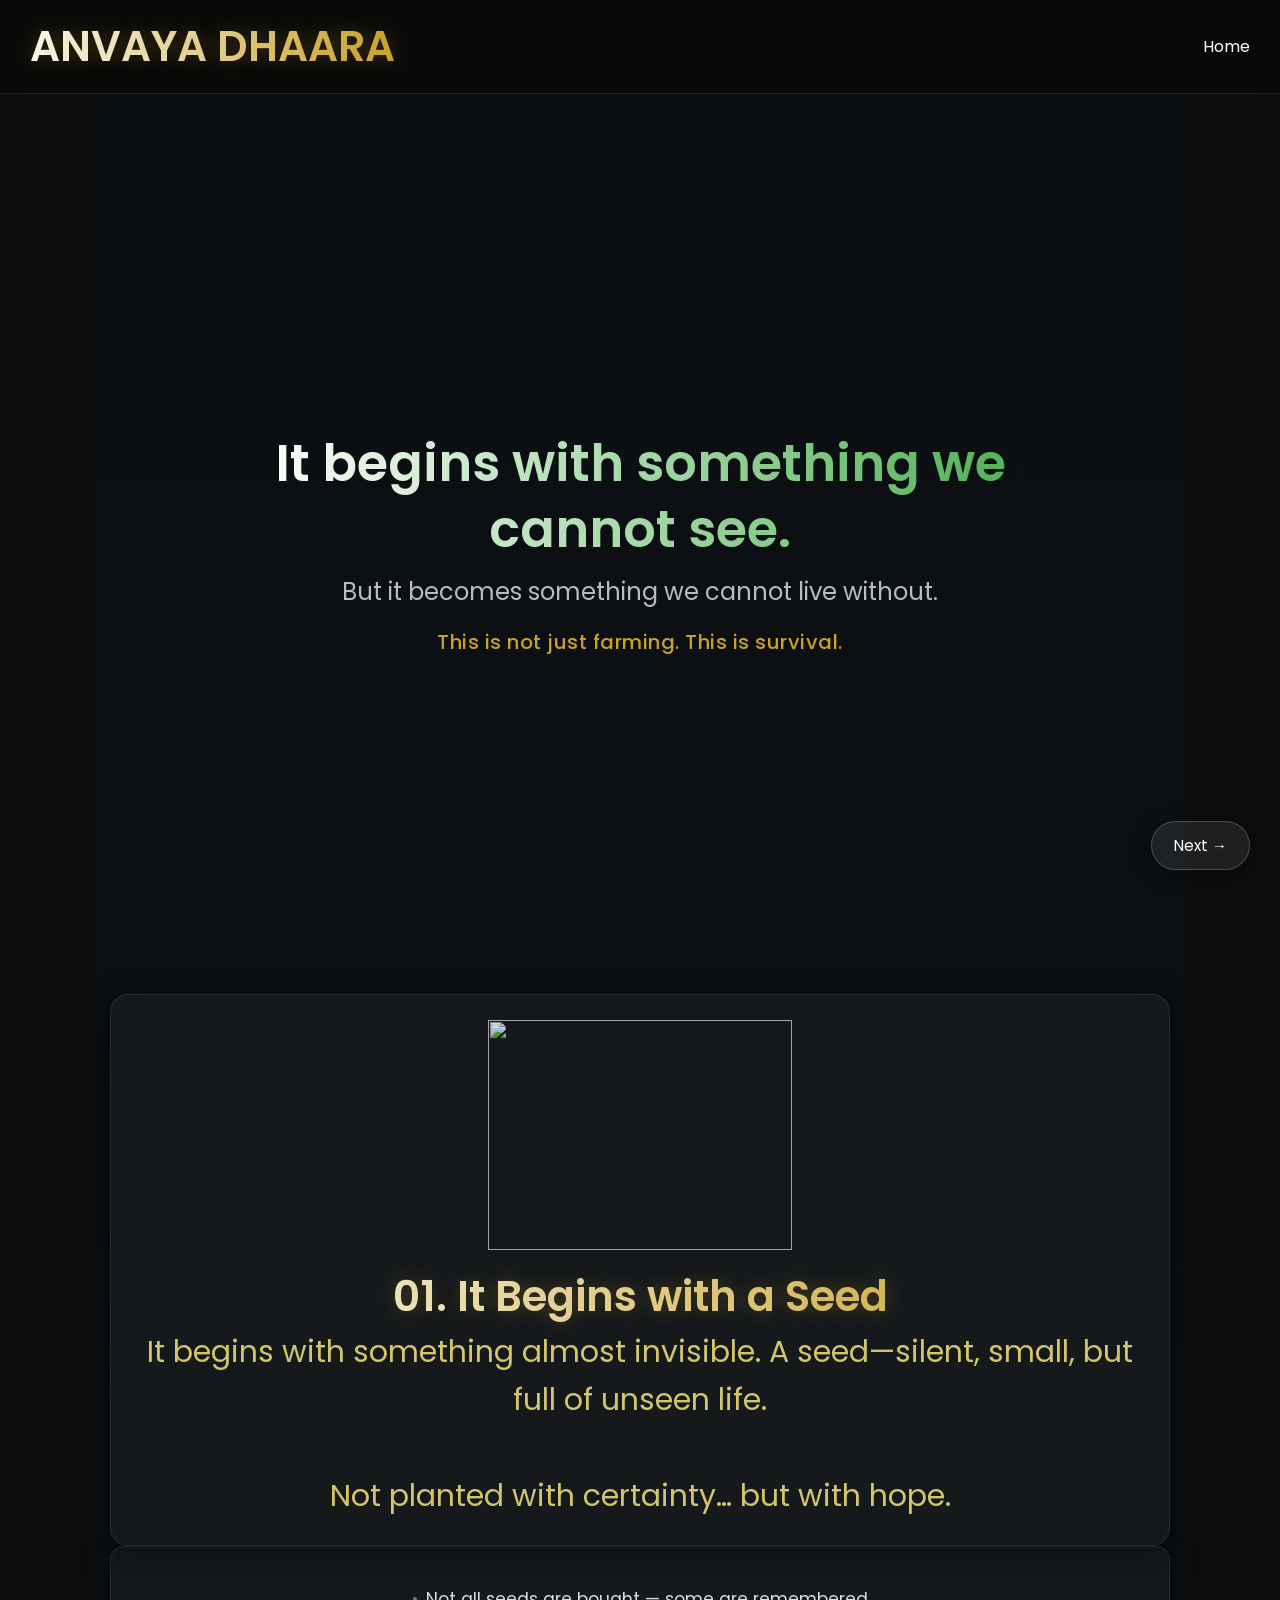
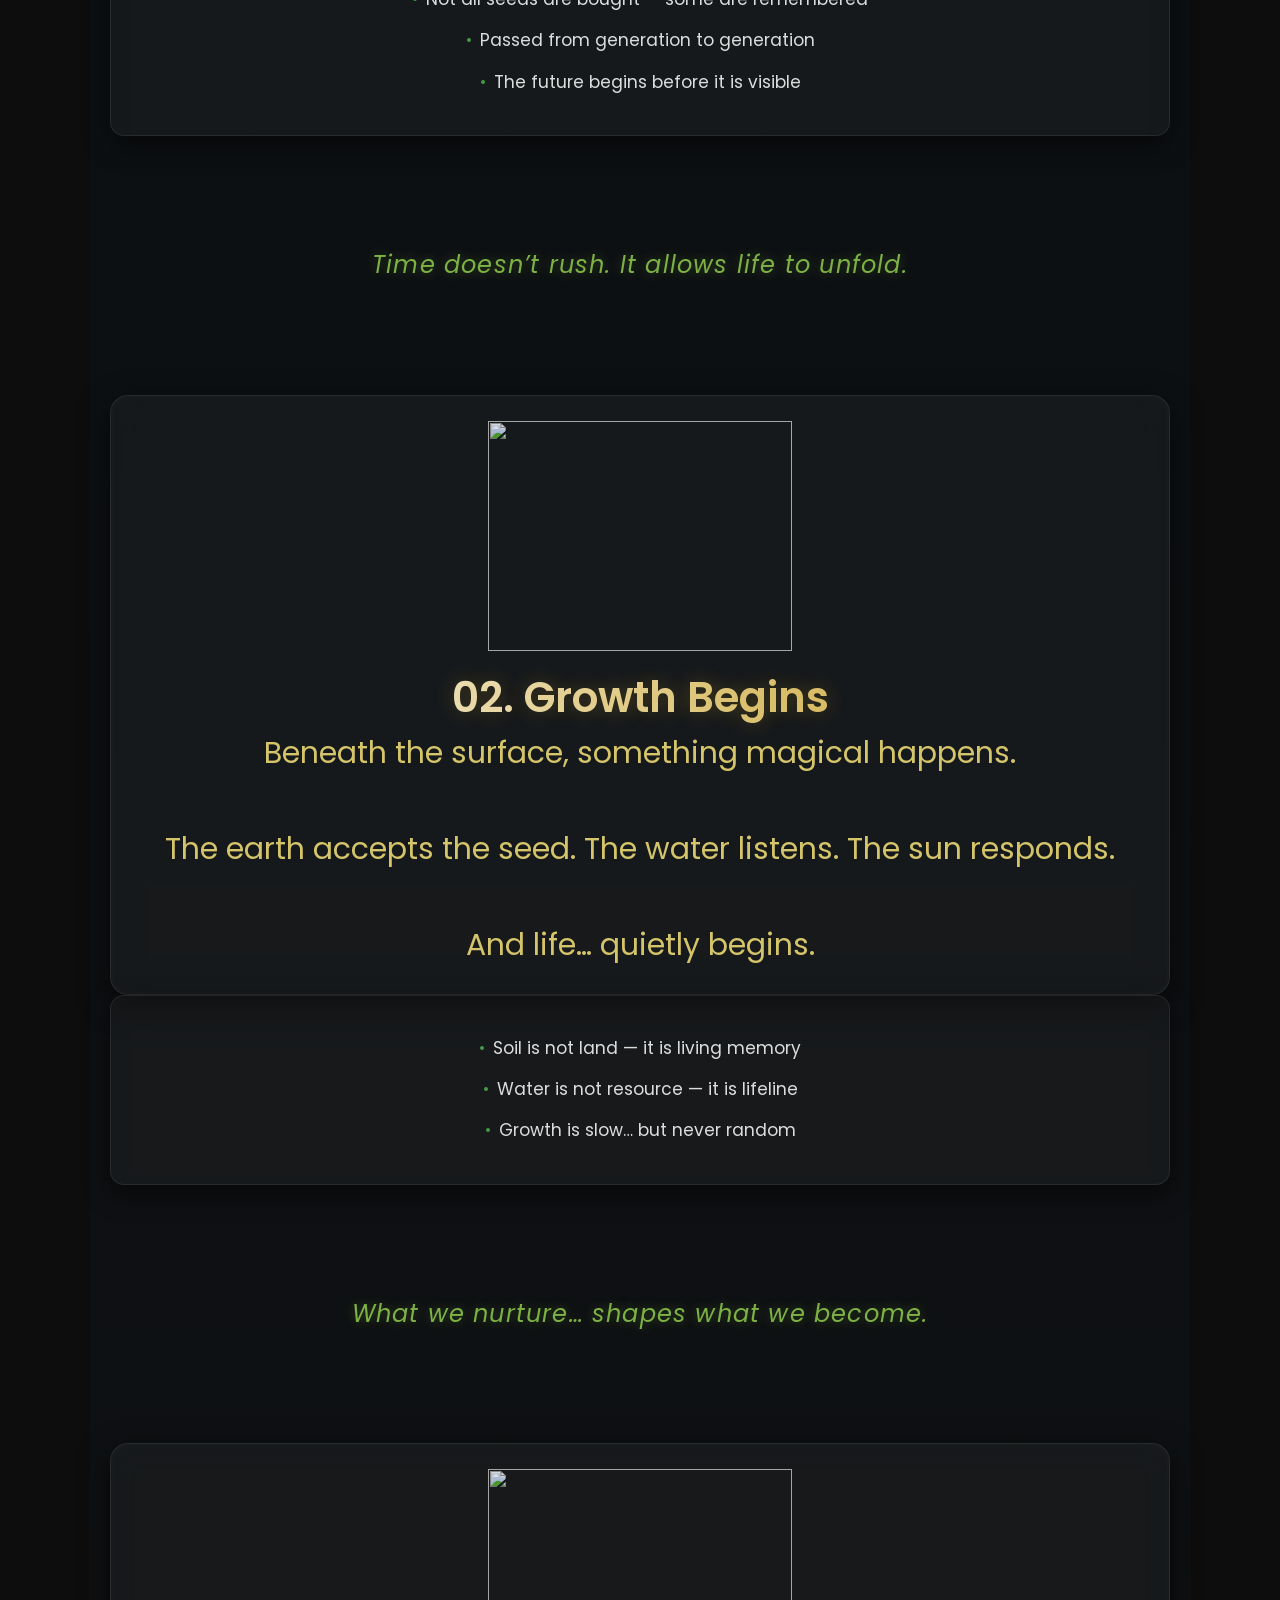
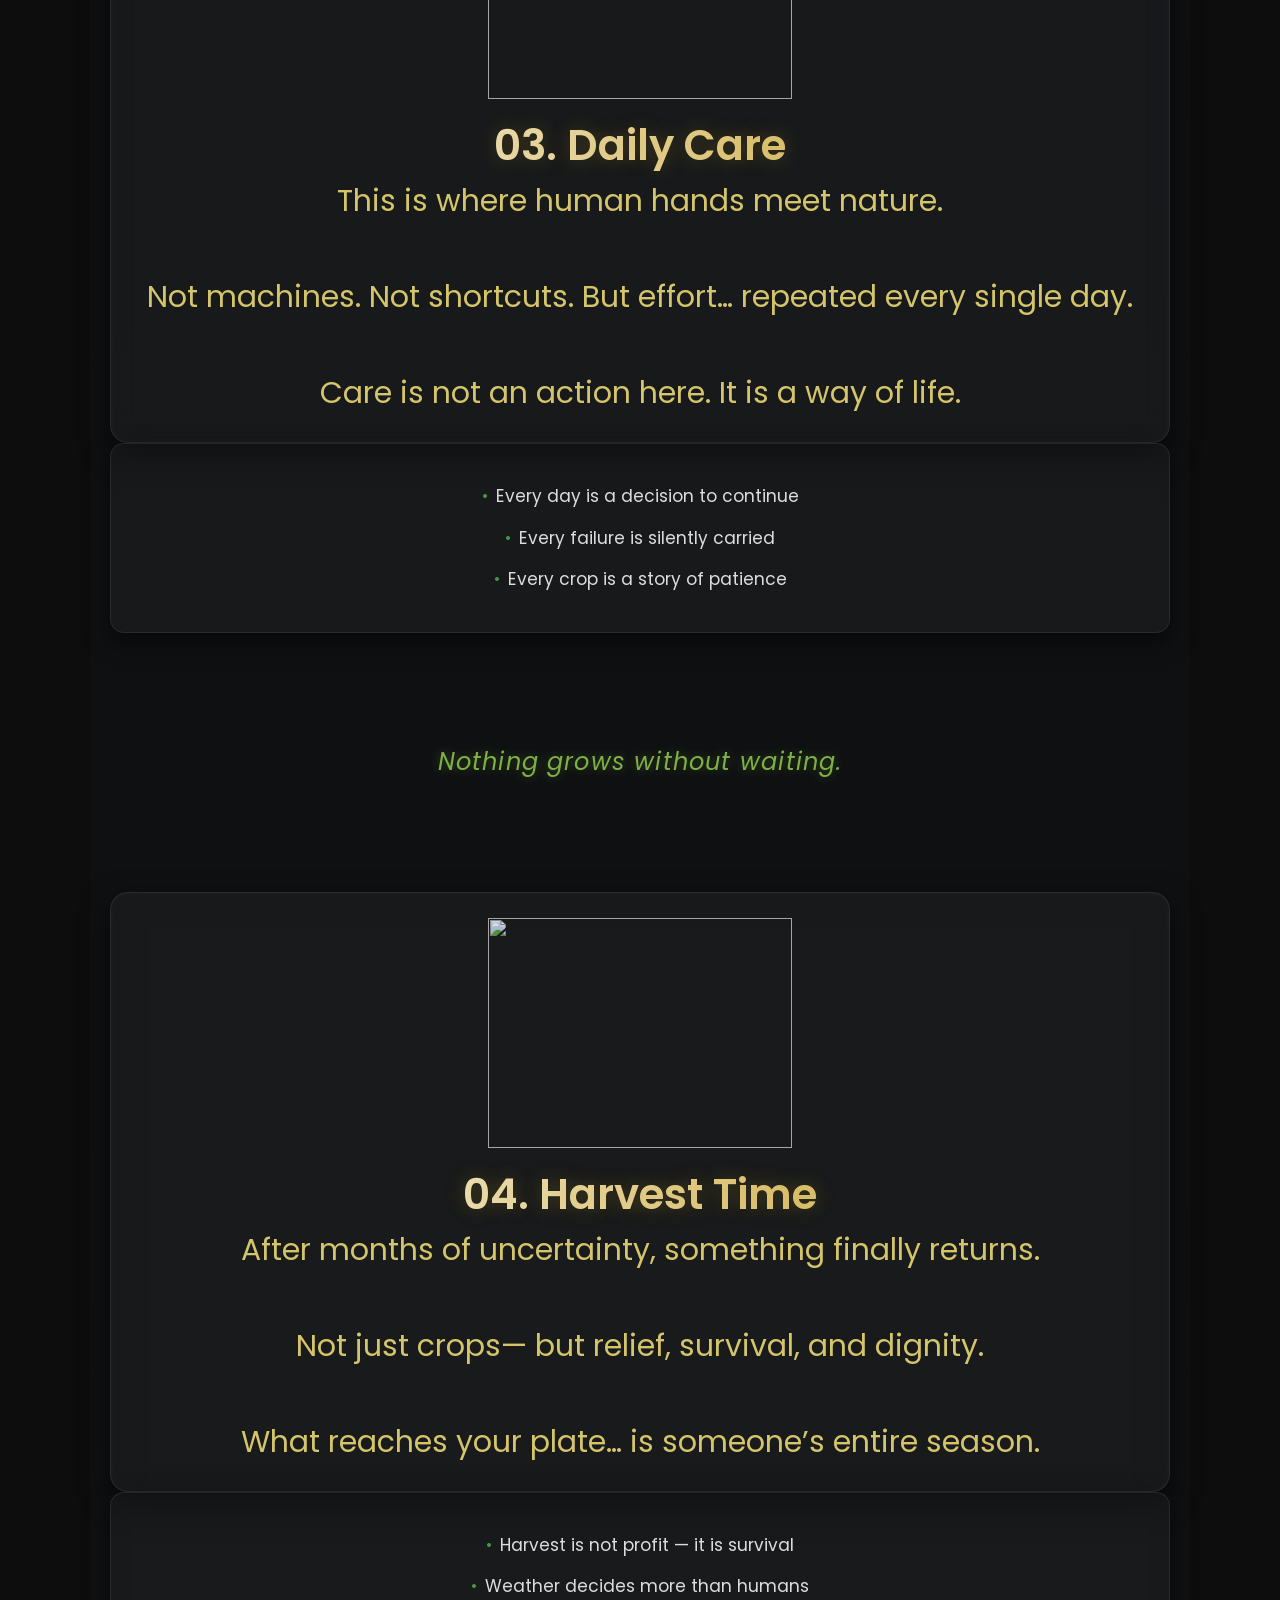
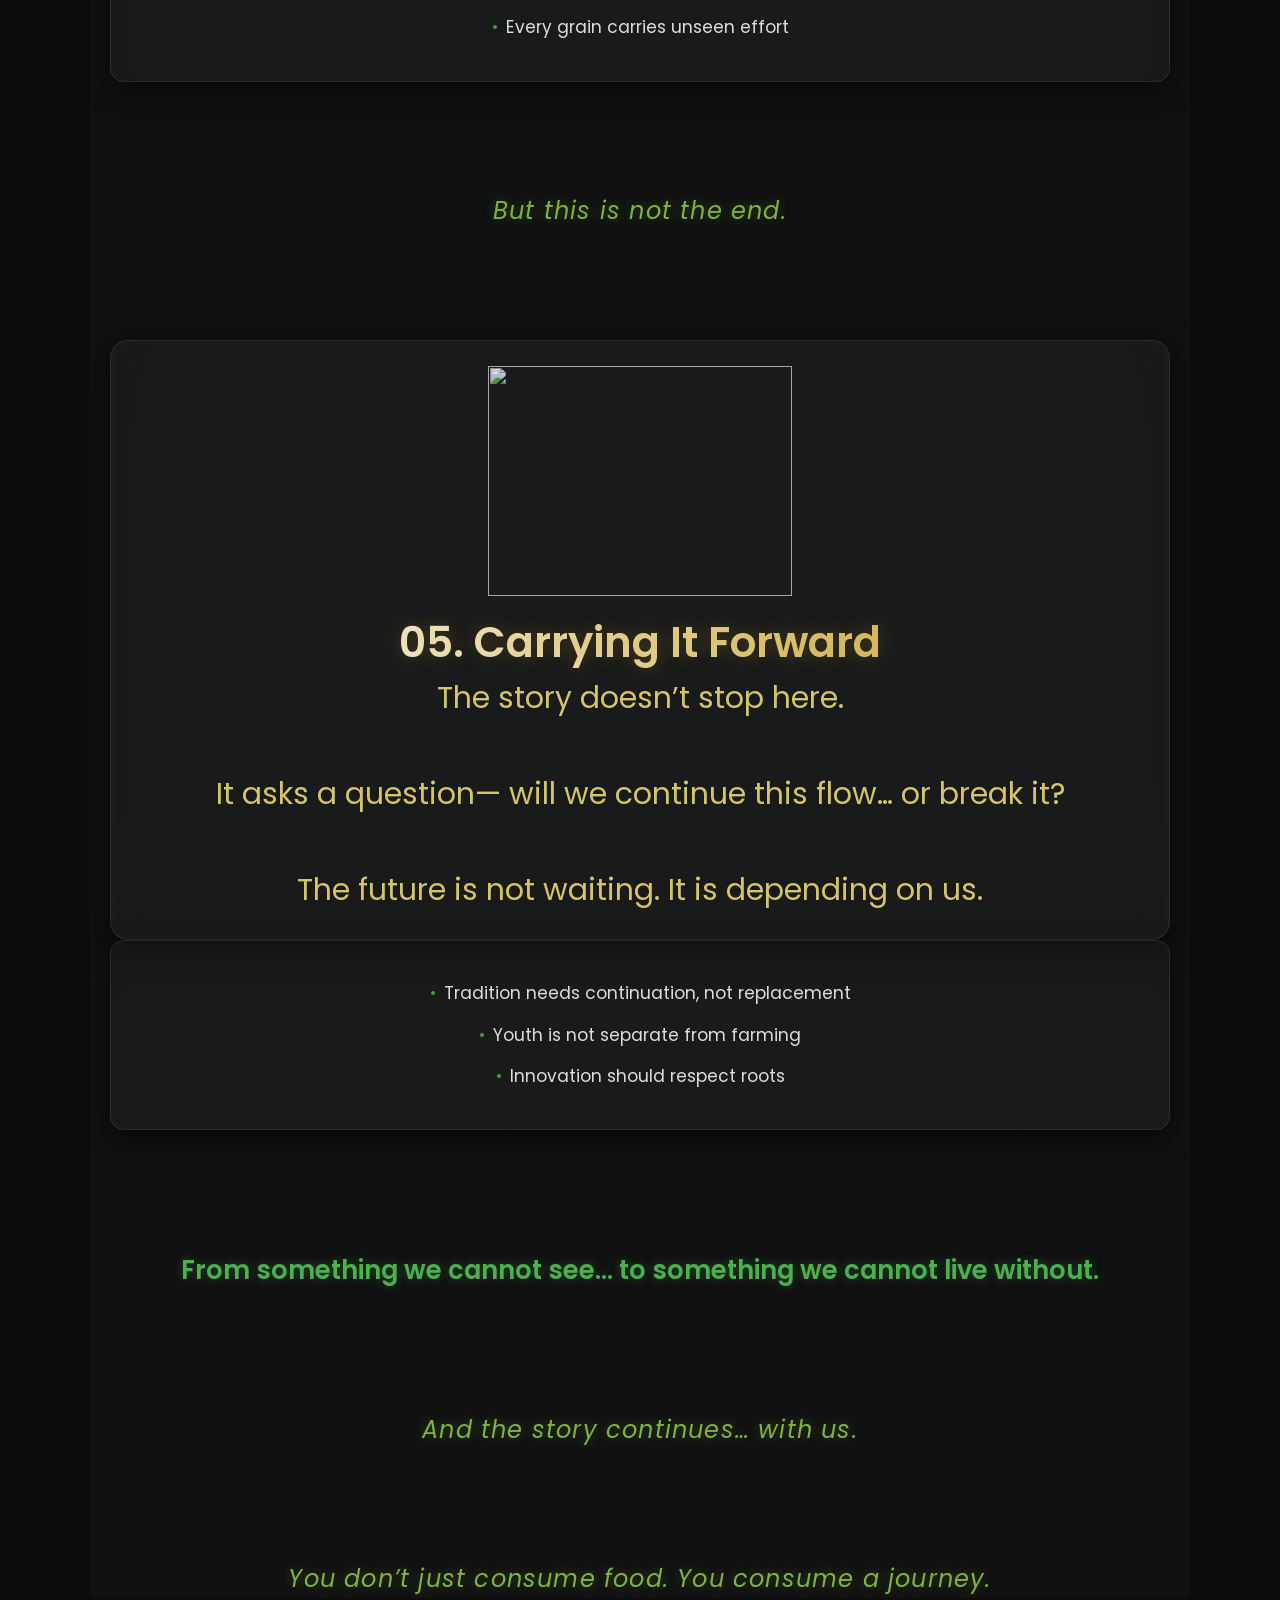
==== flow.html @ 10994e09 "Add files via upload" ====
<!DOCTYPE html>
<html lang="en">

<head>
  <meta charset="UTF-8">
  <title>Flow - Anvaya Dhaara</title>

  <link rel="stylesheet" href="style.css">
  <link href="https://fonts.googleapis.com/css2?family=Poppins:wght@300;600&display=swap" rel="stylesheet">
</head>

<body class="flow-page">

  <!-- NAVBAR (moved inside body) -->
  <nav class="navbar">
    <div class="nav-container">
      <h2 class="logo">ANVAYA DHAARA</h2>
      <ul class="nav-links">
        <li><a href="index.html">Home</a></li>
      </ul>
    </div>
  </nav>
  

  <!-- BACKGROUND -->
  <div class="bg-animated"></div>

  <section class="flow-container">

    <!-- HERO -->
    <div class="flow-hero">
 <h1 class="hero-title">
  It begins with something we cannot see.
</h1>

<p class="hero-sub">
  But it becomes something we cannot live without.
</p>

<p class="hero-line">
  This is not just farming. This is survival.
</p>
    </div>
    <!-- STEP 1 -->
    <div class="flow-item left">
      <div class="flow-content">
        <img src="images/seeds.webp">
        <h2><span class="step">01.</span> It Begins with a Seed</h2>

        <p class="reveal-text">
          It begins with something almost invisible.
          A seed—silent, small, but full of unseen life.
          <br><br>
          Not planted with certainty…
          but with hope.
        </p>
      </div>

      <div class="flow-points">
        <ul>
          <li>Not all seeds are bought — some are remembered</li>
          <li>Passed from generation to generation</li>
          <li>The future begins before it is visible</li>
        </ul>
      </div>
    </div>

    <p class="flow-connector">Time doesn’t rush. It allows life to unfold.</p>

    <!-- STEP 2 -->
    <div class="flow-item right">
      <div class="flow-content">
        <img src="images/soil.avif">
        <h2><span class="step">02.</span> Growth Begins</h2>

        <p class="reveal-text">
          Beneath the surface, something magical happens.
          <br><br>
          The earth accepts the seed.
          The water listens.
          The sun responds.
          <br><br>
          And life… quietly begins.
        </p>
      </div>

      <div class="flow-points">
        <ul>
          <li>Soil is not land — it is living memory</li>
          <li>Water is not resource — it is lifeline</li>
          <li>Growth is slow… but never random</li>
        </ul>
      </div>
    </div>

    <p class="flow-connector">What we nurture… shapes what we become.</p>

    <!-- STEP 3 -->
    <div class="flow-item left">
      <div class="flow-content">
        <img src="images/aa.avif">
        <h2><span class="step">03.</span> Daily Care</h2>

        <p class="reveal-text">
          This is where human hands meet nature.
          <br><br>
          Not machines. Not shortcuts.
          But effort… repeated every single day.
          <br><br>
          Care is not an action here.
          It is a way of life.
        </p>
      </div>

      <div class="flow-points">
        <ul>
          <li>Every day is a decision to continue</li>
          <li>Every failure is silently carried</li>
          <li>Every crop is a story of patience</li>
        </ul>
      </div>
    </div>

    <p class="flow-connector">Nothing grows without waiting.</p>

    <!-- STEP 4 -->
    <div class="flow-item right">
      <div class="flow-content">
        <img src="images/harvest.png">
        <h2><span class="step">04.</span> Harvest Time</h2>

        <p class="reveal-text">
          After months of uncertainty,
          something finally returns.
          <br><br>
          Not just crops—
          but relief, survival, and dignity.
          <br><br>
          What reaches your plate…
          is someone’s entire season.
        </p>
      </div>

      <div class="flow-points">
        <ul>
          <li>Harvest is not profit — it is survival</li>
          <li>Weather decides more than humans</li>
          <li>Every grain carries unseen effort</li>
        </ul>
      </div>
    </div>

    <p class="flow-connector">But this is not the end.</p>

    <!-- STEP 5 -->
    <div class="flow-item left">
      <div class="flow-content">
        <img src="images/13.jpg">
        <h2><span class="step">05.</span> Carrying It Forward</h2>

        <p class="reveal-text">
          The story doesn’t stop here.
          <br><br>
          It asks a question—
          will we continue this flow…
          or break it?
          <br><br>
          The future is not waiting.
          It is depending on us.
        </p>
      </div>

      <div class="flow-points">
        <ul>
          <li>Tradition needs continuation, not replacement</li>
          <li>Youth is not separate from farming</li>
          <li>Innovation should respect roots</li>
        </ul>
      </div>
    </div>

    <p class="flow-main-message">
      From something we cannot see… to something we cannot live without.
    </p>
    <p class="flow-connector">
  And the story continues… with us.
</p>

    <p class="flow-connector">
      You don’t just consume food. You consume a journey.
    </p>

  </section>
 <script>
const observer = new IntersectionObserver((entries) => {
  entries.forEach(entry => {
    if (entry.isIntersecting) {
      entry.target.classList.add('show');
    }
  });
}, {
  threshold: 0.2
});

document.querySelectorAll('.flow-item').forEach(el => {
  observer.observe(el);
});
</script>
<a href="soul.html" class="next-fixed">Next →</a>
</body>

</html>
---- style.css ----
/* ===================== BASE ===================== */
body {
  margin: 0.5;
  font-family: 'Poppins', sans-serif;
  background: #000;
  background-image: radial-gradient(rgba(255, 255, 255, 0.03) 1px, transparent 1px);
  background-size: 40px 40px;
}

* {
  margin: 0px;
  padding: 0;
  box-sizing: border-box;
}

html {
  scroll-behavior: smooth;
}

/* ===================== NAVBAR ===================== */
.navbar {
  background: rgba(0, 0, 0, 0.3);
  backdrop-filter: blur(12px);
  border-bottom: 1px solid rgba(255, 255, 255, 0.1);
}
/*====================== FIXED NEXT BUTTON ===================== */.next-fixed {
  position: fixed;
  bottom: 30px;
  right: 30px;

  padding: 12px 22px;
  font-size: 0.95rem;

  color: white;
  text-decoration: none;

  background: rgba(255,255,255,0.08);
  backdrop-filter: blur(10px);

  border: 1px solid rgba(255,255,255,0.2);
  border-radius: 30px;

  box-shadow: 0 5px 20px rgba(0,0,0,0.4);

  transition: 0.3s ease;

  z-index: 999;
}

.next-fixed:hover {
  background: rgba(76,175,80,0.25);
  border-color: #4CAF50;
  transform: translateY(-3px);
}

/* ===================== HERO ===================== */
.hero {
  background: url('images/hero.jpg') center/cover no-repeat;

  .hero img {
    filter: brightness(85%);
  }

  min-height: 100vh;
  color: white;
  position: relative;
}

.hero::before {
  content: "";
  position: absolute;
  width: 100%;
  height: 100%;
  background: linear-gradient(to bottom,
      rgba(0, 0, 0, 0.4),
      rgba(0, 0, 0, 0.4),
      rgba(0, 0, 0, 0.7));
}

.container {
  position: relative;
  z-index: 2;
}

/* ===================== HERO TEXT ===================== */
.h1 {
  font-size: 72px;
  letter-spacing: 3px;
  font-weight: 500;
  color: #e6d28c;

  text-shadow: 0 0 25px rgba(201, 162, 39, 0.4);
}

.p {
  font-size: 40px;
  letter-spacing: 2px;
  font-weight: 300;
  color: #d4c46a;
  text-shadow: 0 0 25px rgba(201, 162, 39, 0.4);
  margin-top: 12px;
}

.hero-btn-warning {
  font-size: medium;
  background: #C9A227;
  border: none;
  color: black;
  font-weight: 500;
  padding: 30px 30px;
}

.hero-btn-warning:hover:hover {
  background: #e6c65c;
  transform: scale(1.05);
}

/* ===================== GENERAL TEXT ===================== */
h1,
h2,
h3,
h4,
h5 {
  background: linear-gradient(to right, #ffffff, #C9A227);
  -webkit-background-clip: text;
  -webkit-text-fill-color: transparent;
  font-weight: 600;
}

h2 {
  font-size: 42px;
  text-shadow: 0 0 20px rgba(201, 162, 39, 0.3);
}

p {
  font-size: 30px;
  color: #d4c46a;
  line-height: 1.6;
}

/* ===================== SECTIONS ===================== */
section {
  background: linear-gradient(to bottom, #0b0f13, #111);
  padding: 60px 0;
}

.story-section {
  background: radial-gradient(circle at center, #111 0%, #000 100%);
}

/* ===================== CARDS ===================== */
.card {
  background: rgba(255, 255, 255, 0.04);
  backdrop-filter: blur(12px);
  border: 1px solid rgba(255, 255, 255, 0.08);

  opacity: 1;
  transform: translateY(40px);
  transition: 0.6s ease;
}

.card.show {
  opacity: 1;
  transform: translateY(0);
}

.card:hover {
  transform: translateY(-10px) scale(1.02);
  box-shadow: 0 20px 40px rgba(0, 0, 0, 0.6);
}

.card img {
  height: 250px;

  object-fit: cover;
  filter: brightness(85%);
}

.card-title {
  font-size: 28px;
}

.card p {
  font-size: 20px;
}

.card {
  opacity: 1;
}

/* ===================== BUTTON ===================== */
.btn-warning {
  background: #C9A227;
  border: none;
  color: black;
  font-weight: 500;
}

.btn-warning:hover {
  background: #e6c65c;
  transform: scale(1.05);
}

/* ===================== SCROLL REVEAL ===================== */
.scroll-reveal {
  opacity: 0;
  transform: translateY(40px);
  transition: all 0.8s ease;
}

.scroll-reveal.active {
  opacity: 1;
  transform: translateY(0);
}

/* ===================== PROGRESS BAR ===================== */
#progress-bar {
  position: fixed;
  top: 0;
  left: 0;
  height: 4px;
  background: #C9A227;
  width: 0%;
  z-index: 999;
}

/* ===================== EXTRA UI ===================== */
.section-line {
  width: 60px;
  height: 3px;
  background: #C9A227;
  margin: 25px auto;
  border-radius: 5px;
  transition: width 0.5s ease;
}

.section-line:hover {
  width: 100px;
}

.section-divider {
  width: 100%;
  height: 80px;
  background: linear-gradient(to bottom, transparent, #000);
}

.tagline {
  font-size: 16px;
  color: #C9A227;
  letter-spacing: 2px;
}


/* ===================== RESPONSIVE ===================== */
@media (max-width: 768px) {
  .main-title {
    font-size: 40px;
  }

  .hero-subtitle {
    font-size: 16px;
  }

  .hero-btn {
    padding: 10px 25px;
  }

  .image-row img {
    width: 100%;
  }
}


/* ===================== ROOTS PAGE ===================== */
.roots-page {
  background: #0d0d0d;
  color: white;

}

.roots-header h1 {
  font-size: 48px;
  text-shadow: 0 5px 20px rgba(0, 0, 0, 0.8);

}

.roots-header p {
  text-shadow: 0 3px 10px rgba(0, 0, 0, 0.6);

}

.roots-header {
  animation: zoomHero 10s ease-in-out infinite alternate;
}

@keyframes zoomHero {
  from {
    background-size: 100%;
  }

  to {
    background-size: 110%;
  }
}

.roots-block:nth-child(even) {
  background: rgba(255, 255, 255, 0.05);

}

/* ROOTS HERO BACKGROUND IMAGE */
.roots-header {
  height: 100vh;
  display: flex;
  justify-content: center;
  align-items: center;
  text-align: center;
  position: relative;

  background: url('images/plant.jpg') center/cover no-repeat;
}

/* DARK OVERLAY (same like hands page) */
.roots-header::before {
  content: "";
  position: absolute;
  width: 100%;
  height: 100%;
  background: rgba(0, 0, 0, 0.6);
}

/* KEEP TEXT ABOVE IMAGE */
.roots-header .container {
  position: relative;
  z-index: 2;
}

/* ===================== CONTENT BLOCK ===================== */
.roots-block {
  padding: 60px 20px;
  max-width: 900px;
  margin: auto;
  text-align: center;
  background: rgba(255, 255, 255, 0.02);
  border-radius: 12px;
  backdrop-filter: blur(4px);
}

.roots-block img {
  height: 300px;
}

.roots-block h2 {
  font-size: 30px;
  color: #C9A227;
}

.roots-block h3 {
  font-size: 24px;
  color: #C9A227;
}

.roots-block p {
  font-size: 17px;
  color: #ddd;
}

/* ===================== IMAGES (MERGED) ===================== */
.roots-block img,
.roots-story img,
.center-img {
  width: 100%;
  max-width: 650px;
  margin: 25px auto;
  display: block;
  border-radius: 12px;
  object-fit: cover;
  box-shadow: 0 10px 30px rgba(0, 0, 0, 0.4);
  transition: 0.4s ease;
}

.roots-block img:hover,
.roots-story img:hover,
.center-img:hover {
  transform: scale(1.05);
}

/* FORCE SAME SIZE (alignment fix) */
.center-img {
  aspect-ratio: 16/9;
}

/* ===================== IMAGE GRID ===================== */
.image-row {
  display: flex;
  gap: 20px;
  justify-content: center;
  flex-wrap: wrap;
}

.image-row img {
  width: 48%;
  max-width: 320px;
  height: 220px;
  object-fit: cover;
}

/* ===================== LIST ===================== */
.farming-points {
  list-style: none;
  margin-top: 20px;
  font-size: 17px;
  color: #ddd;
  line-height: 2;
}

/* ===================== QUOTE ===================== */
.roots-quote {
  padding: 50px 20px;
  background: #111;
  text-align: center;
  border-left: 4px solid #C9A227;
}

.roots-quote p {
  font-size: 22px;
  font-style: italic;
  color: #C9A227;
}

/* ===================== ROOTS STORY ===================== */
.roots-story {
  background: radial-gradient(circle at center, #111 0%, #000 100%);
}

/* TEXT */
.quote-text {
  font-size: 25px;
  font-style: italic;
  color: #f5e6b3;
  max-width: 800px;
  margin: 20px auto;
  line-height: 1.7;
}

.quote-author {
  color: #C9A227;
  font-size: 16px;
  margin-bottom: 20px;
}

/* LABEL */
.image-label {
  font-size: 20px;
  color: #C9A227;
  letter-spacing: 2px;
  margin-top: 30px;
}

/* ===================== CENTER ALIGNMENT ===================== */
.center-image-wrapper {
  display: flex;
  flex-direction: column;
  align-items: center;
}

/* ===================== LEARN SECTION ===================== */
.learn-section {
  display: flex;
  align-items: center;
  flex-direction: column;
  background: linear-gradient(to bottom, #0b0f13, #111);
}

/* RESOURCE CARDS */
.resource-card {
  display: flex;
  align-items: center;
  flex-direction: column;
  padding: 18px;
  background: rgba(255, 255, 255, 0.05);
  border-radius: 10px;
  color: #d4c46a;
  text-decoration: none;
  font-size: 16px;
  transition: 0.3s ease;
  border-left: 3px solid #C9A227;
}

.resource-card:hover {
  background: rgba(255, 255, 255, 0.1);
  transform: translateY(-5px);
  color: #fff;
}

/* NAVBAR CONTAINER */
.nav-container {
  display: flex;
  justify-content: space-between;
  align-items: center;
  padding: 15px 30px;
}

/* NAV LINKS RIGHT SIDE */
.nav-links {
  list-style: none;
}

.nav-links li {
  display: inline-block;
}

.nav-links a {
  text-decoration: none;
  color: white;
  font-size: 16px;
  transition: 0.3s;
}

.nav-links a:hover {
  color: #C9A227;
}

/* FIX NAVBAR ALIGNMENT */
.nav-container {
  display: flex;
  justify-content: space-between;
  /* pushes Home to right */
  align-items: center;
  width: 100%;
  padding: 15px 30px;
}

/*================= hands PAGE ============== */
.hands-page {
  background: #0d0d0d;
  color: white;
  font-family: 'Poppins', sans-serif;

}

/* HERO */
.hands-header {
  height: 100vh;
  display: flex;
  justify-content: center;
  align-items: center;
  text-align: center;
  position: relative;
  background: url('images/2sss.png') center/cover no-repeat;

}

.hands-header {
  animation: zoomHero 10s ease-in-out infinite alternate;
}

@keyframes zoomHero {
  from {
    background-size: 100%;
  }

  to {
    background-size: 110%;
  }
}

.hands-header h1 {
  font-size: 48px;
  letter-spacing: 2px;
}

.hands-text {
  flex: 1;
  text-align: left;
  line-height: 1.8;
}

.hands-header p {
  font-size: 18px;
  color: #ddd;
}

.hands-header::before {
  content: "";
  position: absolute;
  width: 100%;
  height: 100%;
  background: rgba(0, 0, 0, 0.7);
}

.hands-header .container {
  position: relative;
  z-index: 2;

  max-width: 800px;


}

/* BLOCK */
.hands-block {
  padding: 60px 20px;
  max-width: 900px;
  margin: auto;
  text-align: center;
  background: rgba(255, 255, 255, 0.02);
  border-radius: 12px;
  backdrop-filter: blur(4px);
  transition: 0.4s ease;
}

.hands-block:hover {
  transform: translateY(-5px);
  box-shadow: 0 15px 40px rgba(0, 0, 0, 0.5);
}

.hands-block h2,
.hands-block h3 {
  color: #C9A227;
}

/* TEXT */
.hands-block p {
  font-size: 17px;
  color: #ddd;
}

/* QUOTE */
.hands-quote {
  padding: 90px 20px;
  text-align: center;
  font-size: 26px;
  font-style: italic;
  color: #C9A227;
  border-top: 1px solid rgba(255, 255, 255, 0.1);
  border-bottom: 1px solid rgba(255, 255, 255, 0.1);
  background: linear-gradient(to bottom, #111, #000);
  transition: 0.4s ease;
}

.hands-quote.dark {
  background: #000;
}

.quote-text {
  max-width: 800px;
  margin: auto;
  line-height: 1.6;
}

.hands-quote:hover {
  letter-spacing: 1px;
}

.hands-quote {
  position: relative;
  overflow: hidden;
}

.hands-quote {
  backdrop-filter: blur(4px);
}

.hands-quote::before {
  content: "";
  position: absolute;
  width: 200%;
  height: 90%;
  top: 0;
  left: -100%;
  background: linear-gradient(120deg,
      transparent,
      rgba(201, 162, 39, 0.2),
      transparent);
  transition: 0.8s;
}

.hands-quote:hover::before {
  left: 100%;
}

/* MAIN LINE */
.hands-line {
  font-size: 20px;
  color: #C9A227;
  max-width: 700px;
  margin: auto;
  line-height: 1.7;
}

/* LINES */
.hands-lines p {
  font-size: 18px;
  color: #ddd;
  line-height: 1.8;
  margin-bottom: 15px;
}

/* SCROLL ANIMATION */
.reveal {
  opacity: 1;
  transform: translateY(40px);
  transition: all 0.4s ease;
}

.reveal.active {
  opacity: 1;
  transform: translateY(0);
}

.hands-img {
  width: 100%;
  max-width: 400px;
  margin: 25px auto;
  display: block;
  border-radius: 12px;
  object-fit: cover;
  box-shadow: 0 10px 30px rgba(0, 0, 0, 0.5);
  transition: 0.4s ease;
}

.hands-img:hover {
  transform: scale(1.05);
}

/* FLEX ROW */
.hands-row {
  display: flex;
  align-items: center;
  gap: 40px;
  flex-wrap: wrap;
}

/* REVERSE */
.hands-row.reverse {
  flex-direction: row-reverse;
}

/* IMAGE */
.hands-image img {
  width: 100%;
  max-width: 430px;
  border-radius: 12px;
}

/* TEXT */
.hands-text {
  flex: 1;
  text-align: left;
}

.hands-text h2,
.hands-text h3 {
  color: #C9A227;
}

/* MOBILE FIX */
@media (max-width: 768px) {
  .hands-row {
    flex-direction: column;
    text-align: center;
  }

  .hands-text {
    text-align: center;
  }
}

/* STORY SECTION */
.story-cards {
  display: flex;
  gap: 30px;
  justify-content: center;
  flex-wrap: wrap;
  margin-top: 30px;
}

.section-title {
  text-align: center;
  margin-bottom: 50px;
  color: #C9A227;
}

section {
  margin-bottom: 80px;
}

/* ROW */
.story-row {
  display: flex;
  align-items: center;
  gap: 40px;
  padding: 20px;
  border-radius: 12px;
  margin-bottom: 60px;
  flex-wrap: wrap;
  border: 1px solid rgba(255, 255, 255, 0.05);
}

.story-row.reverse {
  flex-direction: row-reverse;
}

/* IMAGE */
.story-img img {
  width: 100%;
  max-width: 300px;
  border-radius: 12px;
}

/* TEXT */
.story-text {
  flex: 1;
}

.story-text h3 {
  color: #C9A227;
}

.story-text a {
  color: #C9A227;
  text-decoration: none;
  margin-top: 10px;
  display: inline-block;
}

.story-text a:hover {
  text-decoration: underline;
}

.story-img img,
.hands-image img {
  transform: scale(1.1);
  transition: 1s ease;
  filter: brightness(0.95) contrast(1.05);
}

.reveal.active img {
  transform: scale(1);
}

.story-row:hover {
  transform: translateY(-6px);
  transition: 0.3s ease;
  background: rgba(255, 255, 255, 0.04);
}

.story-row {
  transition: 0.4s ease;
}

body {
  scroll-behavior: smooth;
}

/*===================== FLOW PAGE ===================== */

/* RESET */
body {
  margin: 0;
  padding: 0;
}

/* PAGE */
.flow-page {
  background: #0d0d0d;
  color: white;
  font-family: 'Poppins', sans-serif;
}

/* HERO */
.flow-hero {
  position: relative;
  min-height: 100vh;
  display: flex;
  flex-direction: column;
  justify-content: center;
  align-items: center;
  text-align: center;
  padding: 40px 20px;
  overflow: hidden;
}

.flow-hero::before {
  content: "";
  position: absolute;
  width: 100%;
  height: 100%;
  background: url("images/bg.png") center/cover no-repeat;
  z-index: -2;
}

.flow-hero::after {
  content: "";
  position: absolute;
  width: 100%;
  height: 100%;
  background: rgba(0, 0, 0, 0.65);
  z-index: -1;
}

/* HERO TEXT */
.flow-hero h1 {
  font-size: 3.2rem;
  max-width: 800px;
  line-height: 1.3;
  font-weight: 600;

  background: linear-gradient(90deg, #ffffff, #4CAF50);
  -webkit-background-clip: text;
  -webkit-text-fill-color: transparent;
}

.hero-sub {
  margin-top: 25px;
  font-size: 1.6rem;
  /* increased */
  color: #d4c27a;
  line-height: 1.6;
}

.hero-line {
  margin-top: 25px;
  font-size: 1.2rem;
  /* increased */
  color: #4CAF50;
  opacity: 0.95;
  font-weight: 500;
  letter-spacing: 0.5px;
}

/* HERO ANIMATION (CLEAN) */
.flow-hero h1,
.hero-sub,
.hero-line {
  opacity: 0;
  transform: translateY(25px);
  animation: fadeUp 1s ease forwards;
}

.flow-hero h1 {
  animation-delay: 0.3s;
}

.hero-sub {
  animation-delay: 0.6s;
}

.hero-line {
  animation-delay: 1s;
}

@keyframes fadeUp {
  to {
    opacity: 1;
    transform: translateY(0);
  }
}

/* CONTAINER */
.flow-container {
  width: 100%;
  max-width: 1100px;
  margin: auto;
  padding: 0 20px;
}

/* FLOW ITEM */
.flow-item {
  opacity: 0;
  transform: translateY(80px) scale(0.96);
  transition: all 1.1s cubic-bezier(0.22, 1, 0.36, 1);
  /* slower + smoother */
}

.flow-item.show {
  opacity: 1;
  transform: translateY(0) scale(1);
}

/* CARD */
.flow-content {
  background: rgba(255, 255, 255, 0.04);
  backdrop-filter: blur(14px);
  padding: 25px;
  border-radius: 18px;
  text-align: center;

  border: 1px solid rgba(255, 255, 255, 0.08);

  box-shadow:
    0 10px 30px rgba(0, 0, 0, 0.6),
    inset 0 0 10px rgba(255, 255, 255, 0.03);

  transition: all 0.4s ease;
}

.flow-content:hover {
  transform: translateY(-8px) scale(1.03);
  box-shadow:
    0 0 25px rgba(76, 175, 80, 0.4),
    0 20px 50px rgba(0, 0, 0, 0.7);
}

/* IMAGE */
.flow-content img {
  width: 55%;
  height: 230px;
  object-fit: cover;
  border-radius: 12px;
  margin: 0 auto 15px;
  display: block;

  transition: transform 0.5s ease, filter 0.5s ease;
  filter: brightness(85%) contrast(105%);
}

.flow-content:hover img {
  transform: scale(1.08);
  filter: brightness(105%) contrast(120%);
}

/* STAGGER CONTENT */
.flow-content img,
.flow-content h2,
.flow-content p,
.flow-points {
  opacity: 0;
  transform: translateY(25px);
}

.flow-item.show .flow-content img {
  opacity: 1;
  transform: translateY(0);
  transition: 0.5s ease;
}

.flow-item.show .flow-content h2 {
  opacity: 1;
  transform: translateY(0);
  transition: 0.5s ease;
  transition-delay: 0.15s;
}

.flow-item.show .flow-content p {
  opacity: 1;
  transform: translateY(0);
  transition: 0.6s ease;
  transition-delay: 0.3s;
}

.flow-item.show .flow-points {
  opacity: 1;
  transform: translateY(0);
  transition: 0.6s ease;
  transition-delay: 0.45s;
}

/* POINTS */
.flow-points ul {
  background: rgba(255, 255, 255, 0.04);
  backdrop-filter: blur(8px);
  border: 1px solid rgba(255, 255, 255, 0.08);

  padding: 25px;
  border-radius: 14px;

  box-shadow: 0 10px 25px rgba(0, 0, 0, 0.5);
  transition: 0.3s;

  text-align: center;
  /* 🔥 center everything */
}

.flow-points li {
  margin: 14px 0;
  font-size: 1.07rem;
  /* increased */
  line-height: 1.6;
  opacity: 0.85;

  list-style: none;
  /* remove default bullets */
  position: relative;
}

/* Custom clean dot */
.flow-points li::before {
  content: "•";
  color: #4CAF50;
  margin-right: 8px;
}

/* CONNECTOR */
.flow-connector {
  text-align: center;
  margin: 110px 0;

  font-size: 1.5rem;
  /* increased */
  color: #8BC34A;

  font-style: italic;
  opacity: 0.9;
  letter-spacing: 1.2px;

  line-height: 1.6;
}

.flow-connector {
  text-shadow: 0 0 12px rgba(139, 195, 74, 0.4);
}

/* MAIN MESSAGE */
.flow-main-message {
  text-align: center;
  font-size: 1.6rem;
  color: #4CAF50;
  margin: 120px 0;
  font-weight: 600;
  text-shadow: 0 0 10px rgba(76, 175, 80, 0.4);
}

/* SCROLL TEXT */
.scroll-down {
  margin-top: 40px;
  font-size: 0.9rem;
  opacity: 0.6;
}

/* RESPONSIVE */
@media (max-width: 768px) {
  .flow-content img {
    width: 90%;
  }

  .flow-points {
    display: none;
  }

  .flow-hero h1 {
    font-size: 2.2rem;
  }
}

.flow-item.show .flow-content img {
  transition: 0.7s ease;
}

.flow-item.show .flow-content h2 {
  transition: 0.7s ease;
  transition-delay: 0.2s;
}

.flow-item.show .flow-content p {
  transition: 0.9s ease;
  transition-delay: 0.45s;
}

.flow-item.show .flow-points {
  transition: 0.9s ease;
  transition-delay: 0.65s;
}

@media (max-width: 768px) {

  /* HERO */
  .flow-hero h1 {
    font-size: 2rem;
    line-height: 1.4;
  }

  .hero-sub {
    font-size: 1.1rem;
  }

  .hero-line {
    font-size: 1rem;
  }

  /* IMAGES */
  .flow-content img {
    width: 90%;
    height: 200px;
  }

  /* TEXT */
  .flow-content p {
    font-size: 0.95rem;
    line-height: 1.6;
  }

  /* CONNECTORS */
  .flow-connector {
    font-size: 1.2rem;
    margin: 70px 0;
  }

  /* POINTS */
  .flow-points {
    display: none;
    /* already good decision */
  }

}
/* ===================== SOUL / FUTURE PAGE ===================== */

.future-page {
  background: radial-gradient(circle at center, #0b0f13 0%, #000 100%);
  color: white;
  font-family: 'Poppins', sans-serif;
}

/* HERO */
.future-header {
  height: 100vh;
  display: flex;
  justify-content: center;
  align-items: center;
  text-align: center;
}

.future-header h1 {
  font-size: 52px;
  line-height: 1.3;
  font-weight: 600;
}

.hero-sub {
  font-size: 24px;
  color: #bbb;
  margin-top: 10px;
}

.hero-line {
  font-size: 20px;
  color: #C9A227;
  margin-top: 15px;
  letter-spacing: 0.5px;
}

/* CONTENT BLOCK */
.future-block {
  max-width: 950px;
  
  padding: 40px;

  margin: 120px auto;
  text-align: center;

  background: rgba(255,255,255,0.04);
  backdrop-filter: blur(10px);

  border-radius: 16px;
  border: 1px solid rgba(255,255,255,0.08);

  box-shadow: 
    0 10px 40px rgba(0,0,0,0.6),
    inset 0 0 10px rgba(255,255,255,0.03);

  transition: 0.4s ease;
}

.future-block:hover {
  transform: translateY(-6px);
  box-shadow: 0 0 25px rgba(201,162,39,0.3);
}

/* HEADINGS */
.future-block h2 {
  font-size: 28px;
  color: #C9A227;
  margin-bottom: 10px;
}

/* TEXT */
.future-block p {
  font-size: 19px;
  line-height: 1.9;
  color: #ddd;
  margin-bottom: 12px;
}

/* LINE */
.section-line {
  width: 50px;
  height: 3px;
  background: #C9A227;
  margin: 15px auto 30px;
  box-shadow: 0 0 10px rgba(201,162,39,0.5);
}

/* FINAL SECTION */
.future-final {
  max-width: 900px;
  margin: 120px auto;
  text-align: center;
}

.main-line {
  font-size: 24px;
  margin-bottom: 10px;
}

.main-line.highlight {
  font-size: 28px;
  color: #C9A227;
}

.closing-line {
  margin-top: 25px;
  font-size: 17px;
  color: #888;
}

/* BUTTON (KEEP CONSISTENT) */
.next-fixed {
  position: fixed;
  bottom: 30px;
  right: 30px;

  padding: 12px 22px;
  font-size: 0.95rem;

  color: white;
  text-decoration: none;

  background: rgba(255,255,255,0.08);
  backdrop-filter: blur(10px);

  border: 1px solid rgba(255,255,255,0.2);
  border-radius: 30px;

  box-shadow: 0 5px 20px rgba(0,0,0,0.4);

  transition: 0.4s ease;
  z-index: 999;
}

.next-fixed:hover {
  background: rgba(76,175,80,0.25);
  border-color: #4CAF50;
  transform: translateY(-3px);
}
/* ===================== ABOUT PAGE ===================== */
/* ===================== ABOUT PAGE ===================== */

.about-page {
  min-height: 100vh;

  background: linear-gradient(135deg, #0f2027, #203a43, #2c5364);
  
  font-family: 'Poppins', sans-serif;

  display: flex;
  justify-content: center;
  align-items: center;
}
.about-page .about-wrapper {
  display: flex;
  justify-content: center;
  align-items: center;

  min-height: 100vh;

  padding-top: 80px; /* pushes content below navbar */
}
.about-page .navbar {
  position: fixed;
  top: 0;
  width: 100%;
  z-index: 1000;

  background: rgba(0, 0, 0, 0.6);
  backdrop-filter: blur(10px);
}
.about-main-text {
  line-height: 2;
  letter-spacing: 0.5px;
}
.about-page .nav-container {
  padding: 15px 25px;   /* reduce from 15px */
}
.about-page .logo {
  font-size: 27px;   /* adjust if it's bigger now */
  letter-spacing: 1px;
}
.about-page .nav-links a {
  font-size: 18px;   /* adjust from 16px */
}
/* MAIN BOX */
.about-container {
  max-width: 1000px;
  width: 90%;
  padding: 70px 50px;

  margin-top: 80px;

  background: rgba(255, 255, 255, 0.08);
  backdrop-filter: blur(18px);

  border-radius: 20px;
  border: 1px solid rgba(255,255,255,0.2);

 
  box-shadow: 
    0 25px 60px rgba(0,0,0,0.6),
    0 0 40px rgba(255, 211, 105, 0.08);

  text-align: center;
  line-height: 2.2;

  animation: fadeUp 1s ease;
  transition: 0.4s ease;
}

.about-container:hover {
  transform: translateY(-5px);
}

/* MAIN HEADING */
.about-container h1 {
  font-size: 46px;
  font-weight: 600;
  letter-spacing: 1px;
  background: linear-gradient(90deg, #ffffff, #ffd369);
  -webkit-background-clip: text;
  -webkit-text-fill-color: transparent;

  margin-bottom: 20px;
}

/* TEXT */
.about-container p {
  font-size: 20px;
  color: #f1f1f1;
}

/* SECTION HEADINGS */
.about-container h2 {
 margin-top: 60px;
  font-size: 26px;
  color: #ffd369;
  position: relative;
}

/* LINE BELOW HEADINGS */
.about-container h2::after {
  content: "";
  display: block;
  width: 40px;
  height: 2px;
  background: #ffd369;
  margin: 10px auto;
}

/* FINAL LINE */
.final-line {
  margin-top: 50px;
  font-size: 24px;
  color: #ffd369;
  font-weight: 500;
}
.about-container p {
  animation: fadeUp 1s ease;
}

/* ANIMATION */
@keyframes fadeUp {
  from {
    opacity: 0;
    transform: translateY(40px);
  }
  to {
    opacity: 1;
    transform: translateY(0);
  }
}
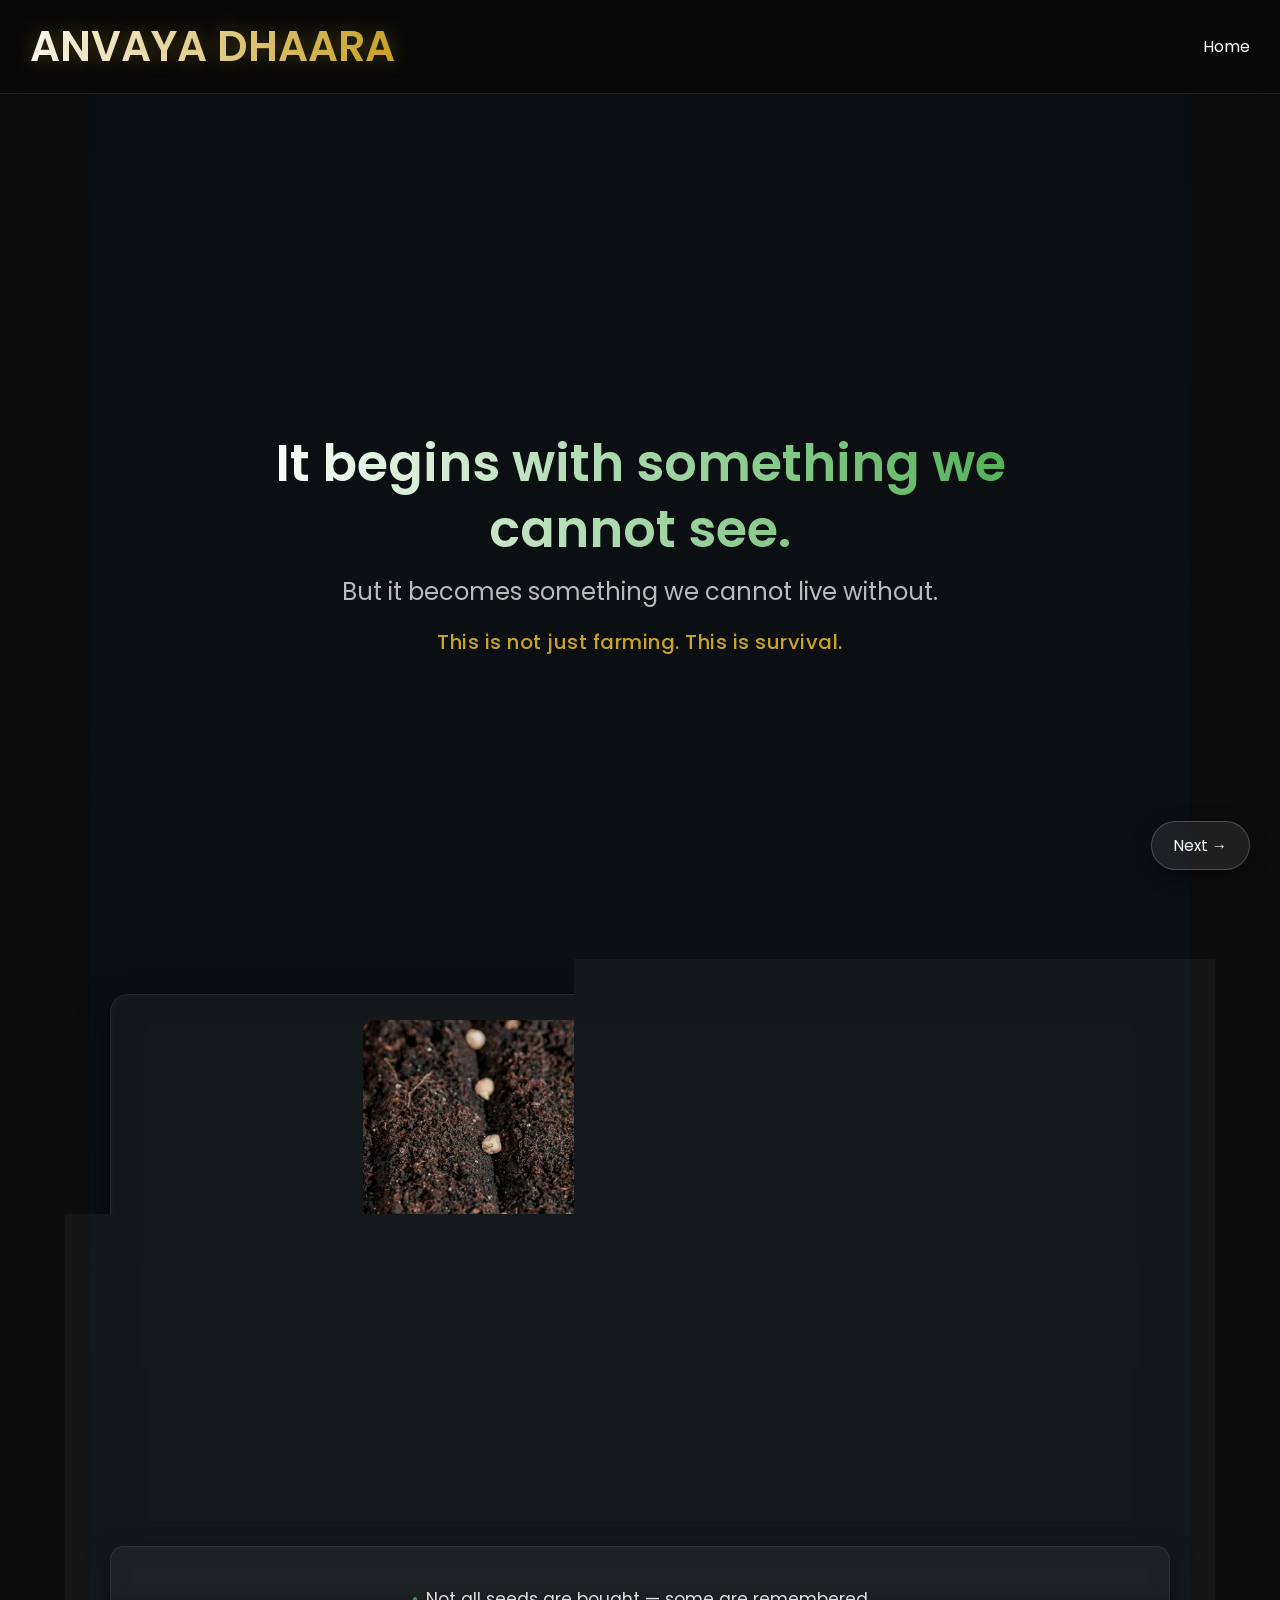
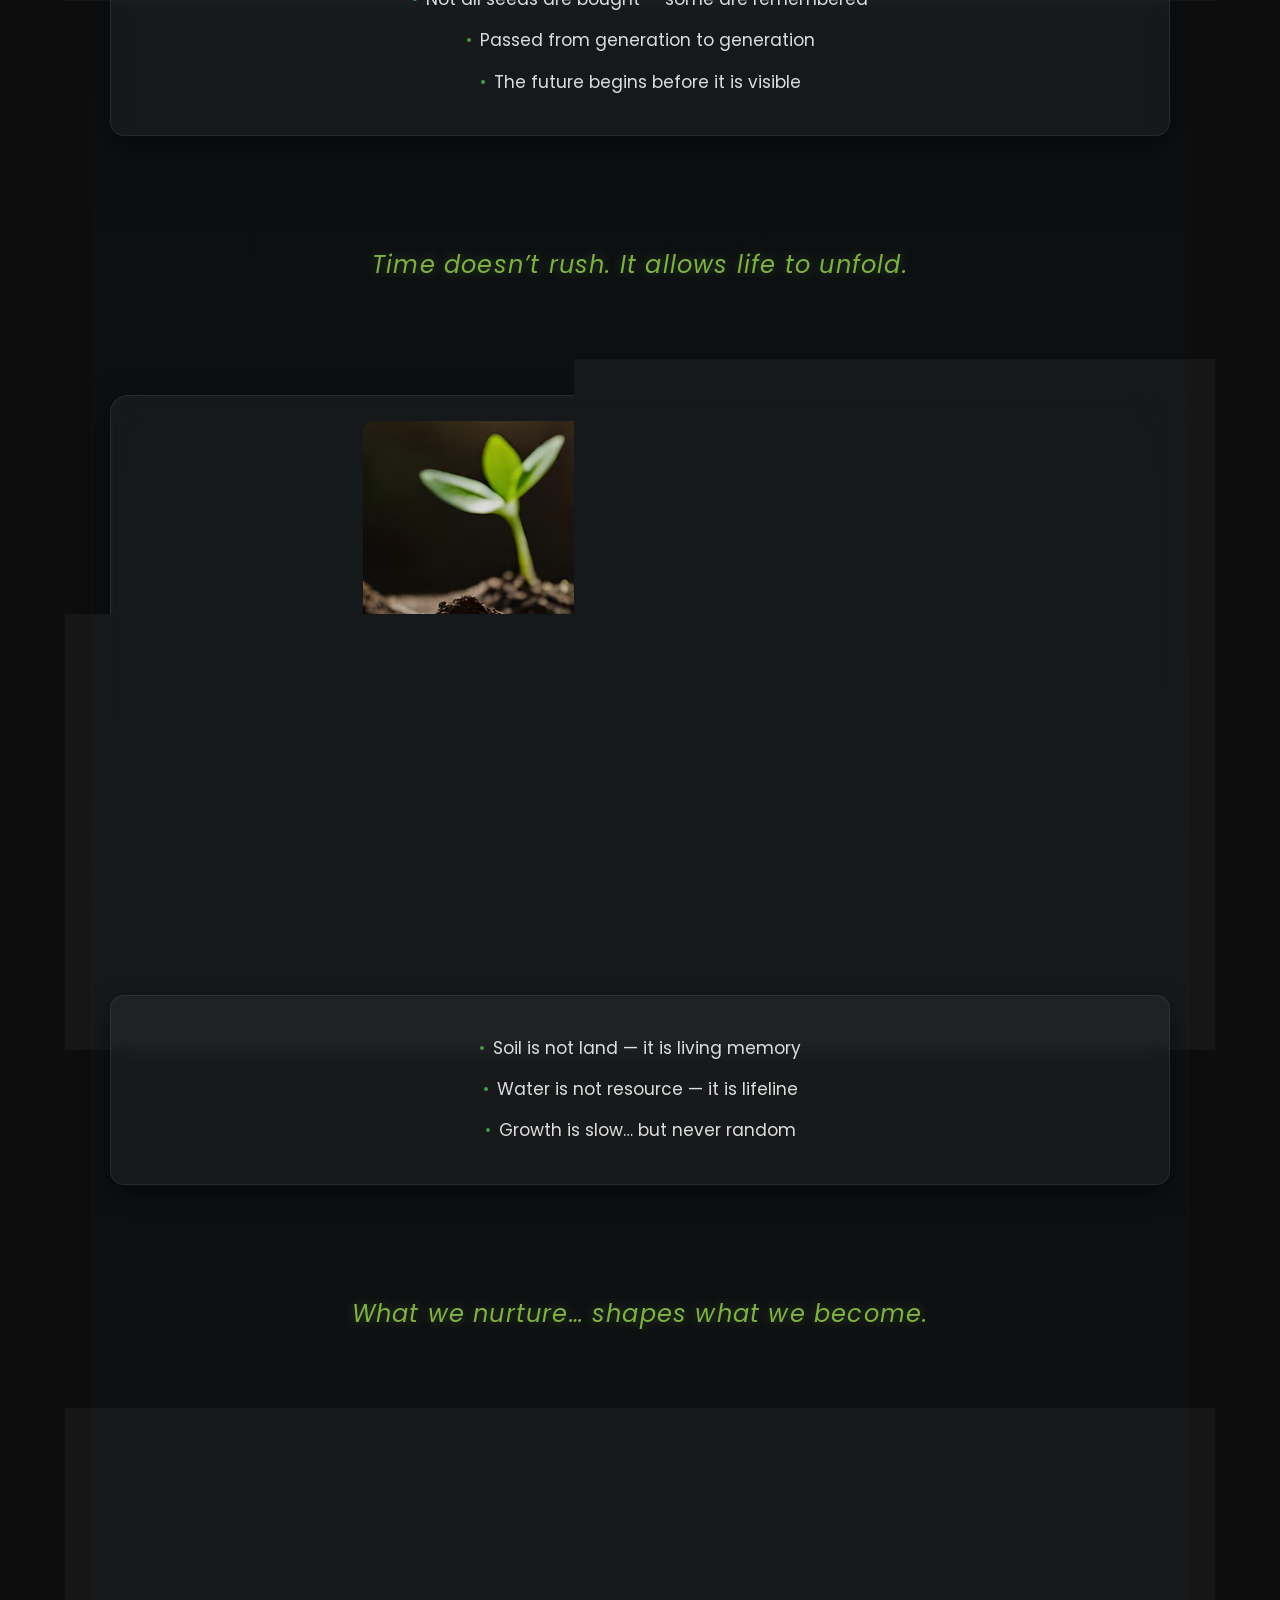
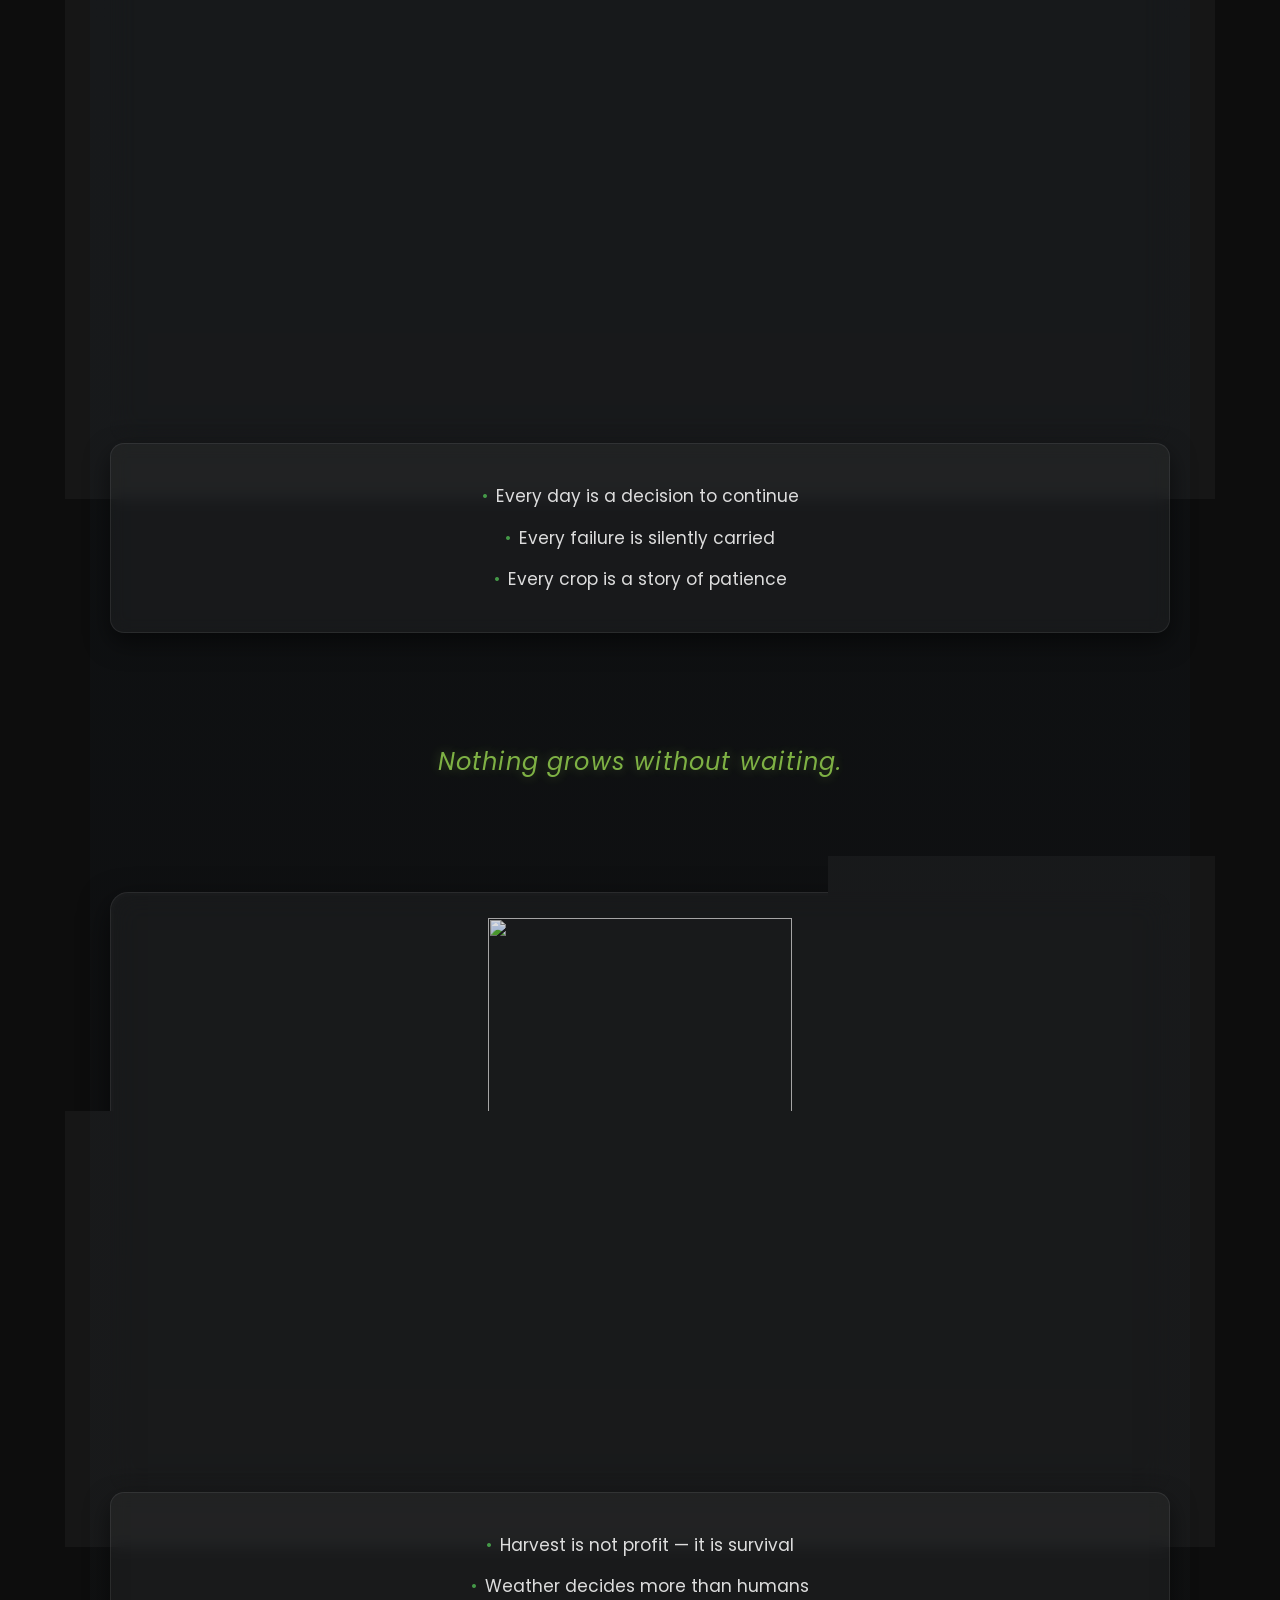
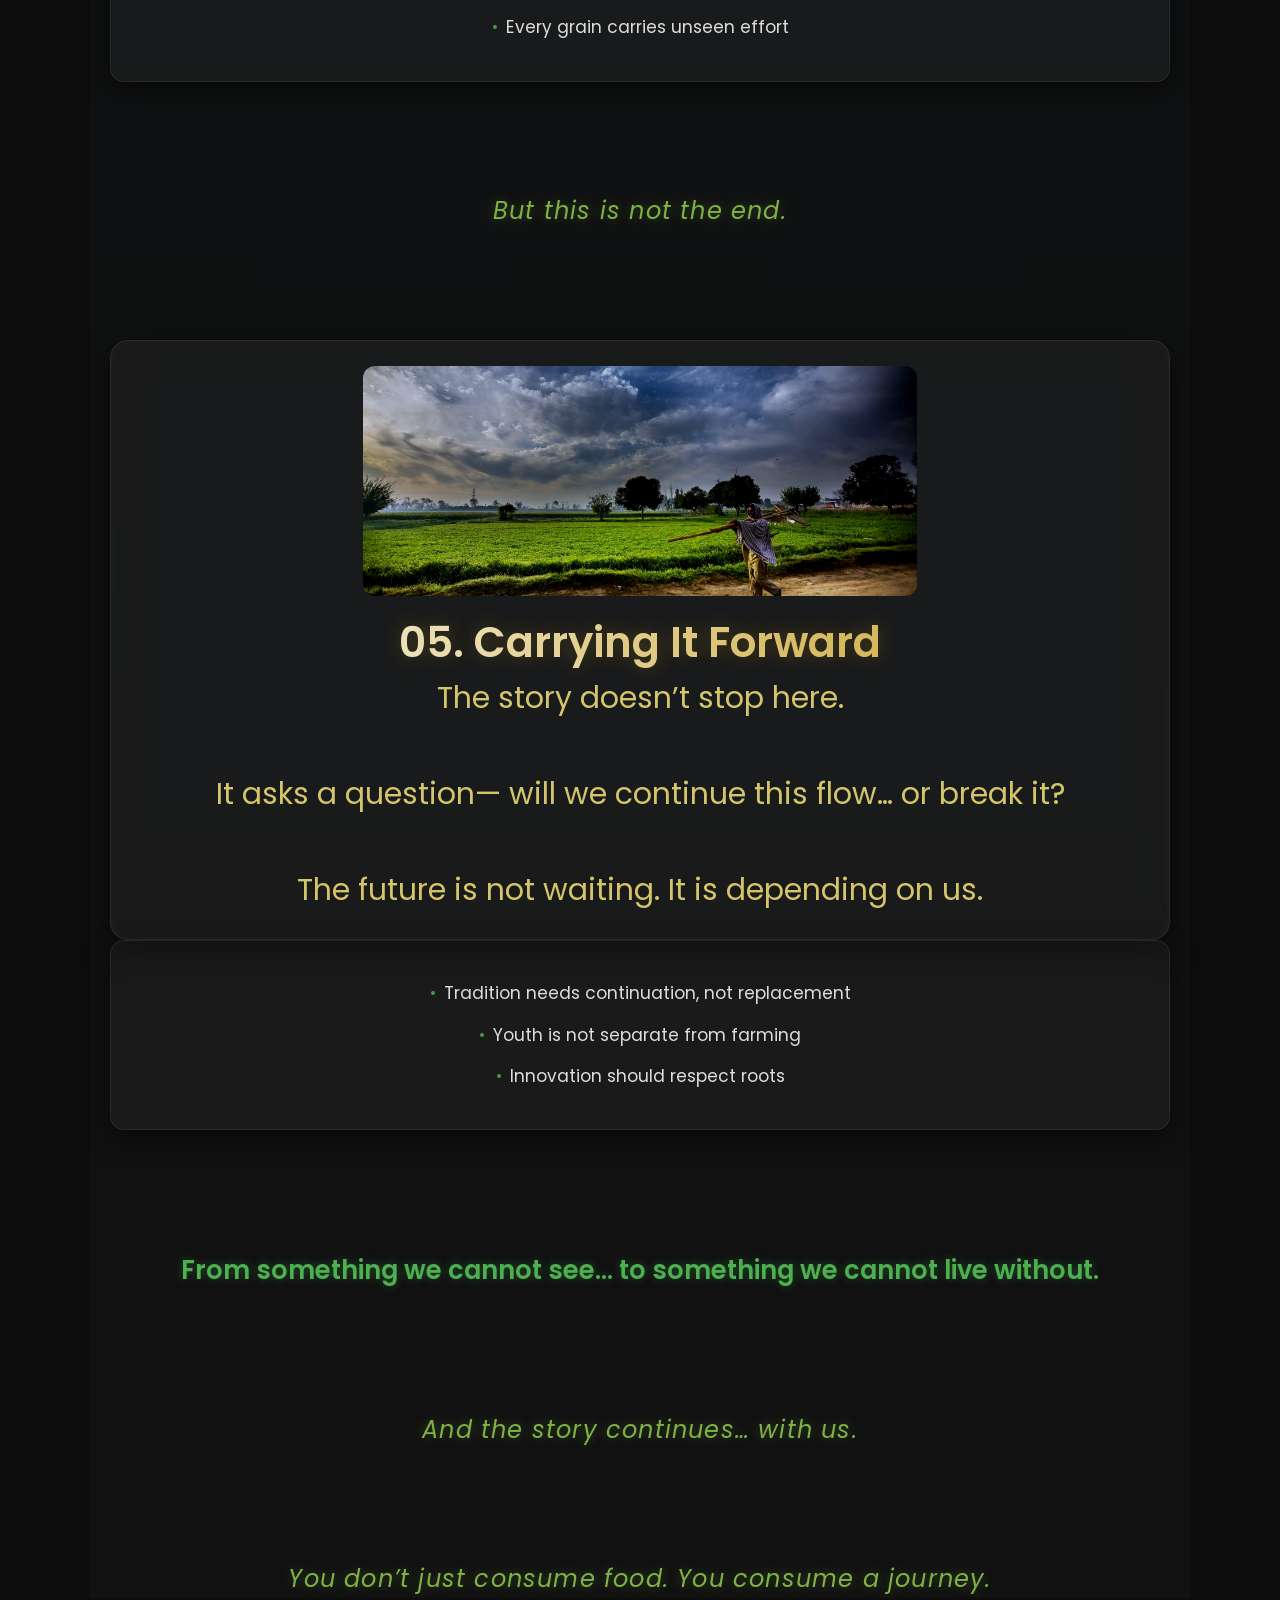
==== commit 8db7f752: "Update flow.html" ====
--- a/flow.html
+++ b/flow.html
@@ -44,7 +44,7 @@
     <!-- STEP 1 -->
     <div class="flow-item left">
       <div class="flow-content">
-        <img src="images/seeds.webp">
+        <img src="images/seeds.jpg">
         <h2><span class="step">01.</span> It Begins with a Seed</h2>
 
         <p class="reveal-text">
@@ -70,7 +70,7 @@
     <!-- STEP 2 -->
     <div class="flow-item right">
       <div class="flow-content">
-        <img src="images/soil.avif">
+        <img src="images/soil.jpg">
         <h2><span class="step">02.</span> Growth Begins</h2>
 
         <p class="reveal-text">
@@ -98,7 +98,7 @@
     <!-- STEP 3 -->
     <div class="flow-item left">
       <div class="flow-content">
-        <img src="images/aa.avif">
+        <img src="images/aa.jpg">
         <h2><span class="step">03.</span> Daily Care</h2>
 
         <p class="reveal-text">
@@ -209,4 +209,4 @@
 <a href="soul.html" class="next-fixed">Next →</a>
 </body>
 
-</html>+</html>
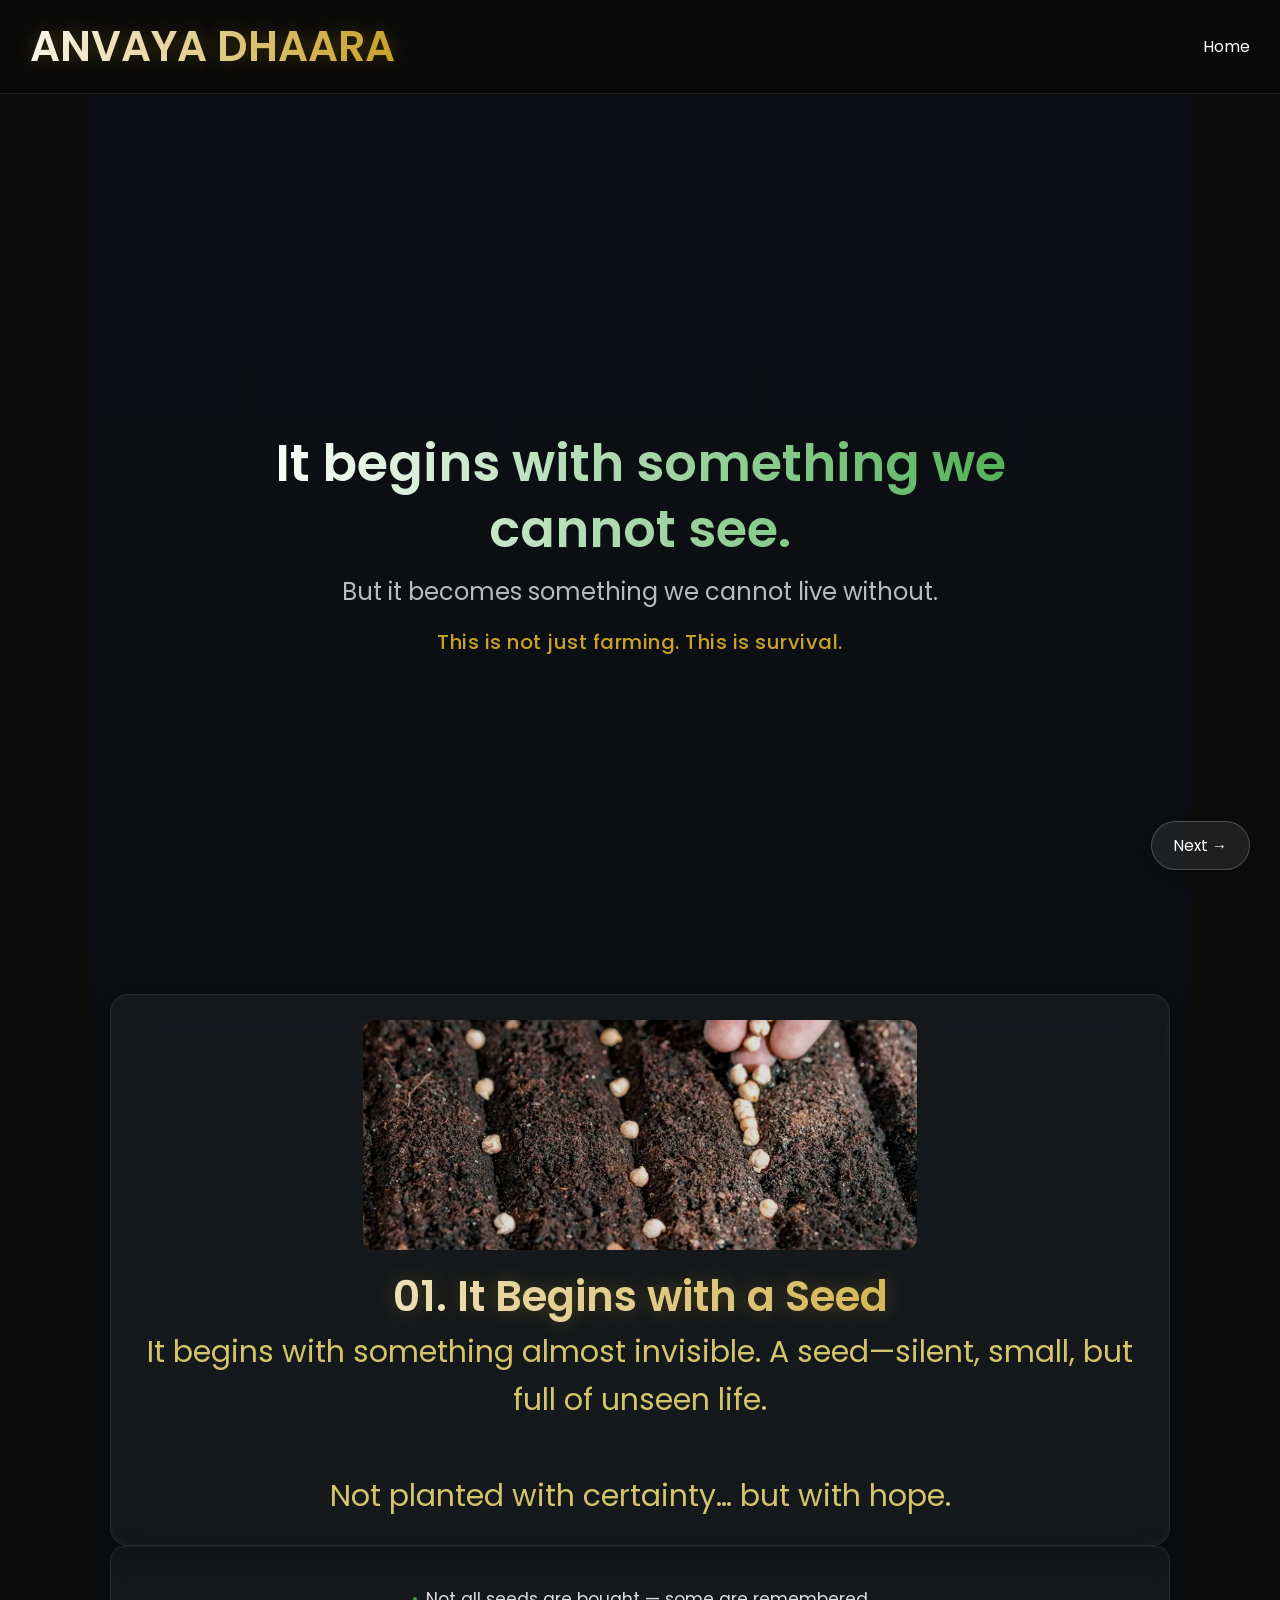
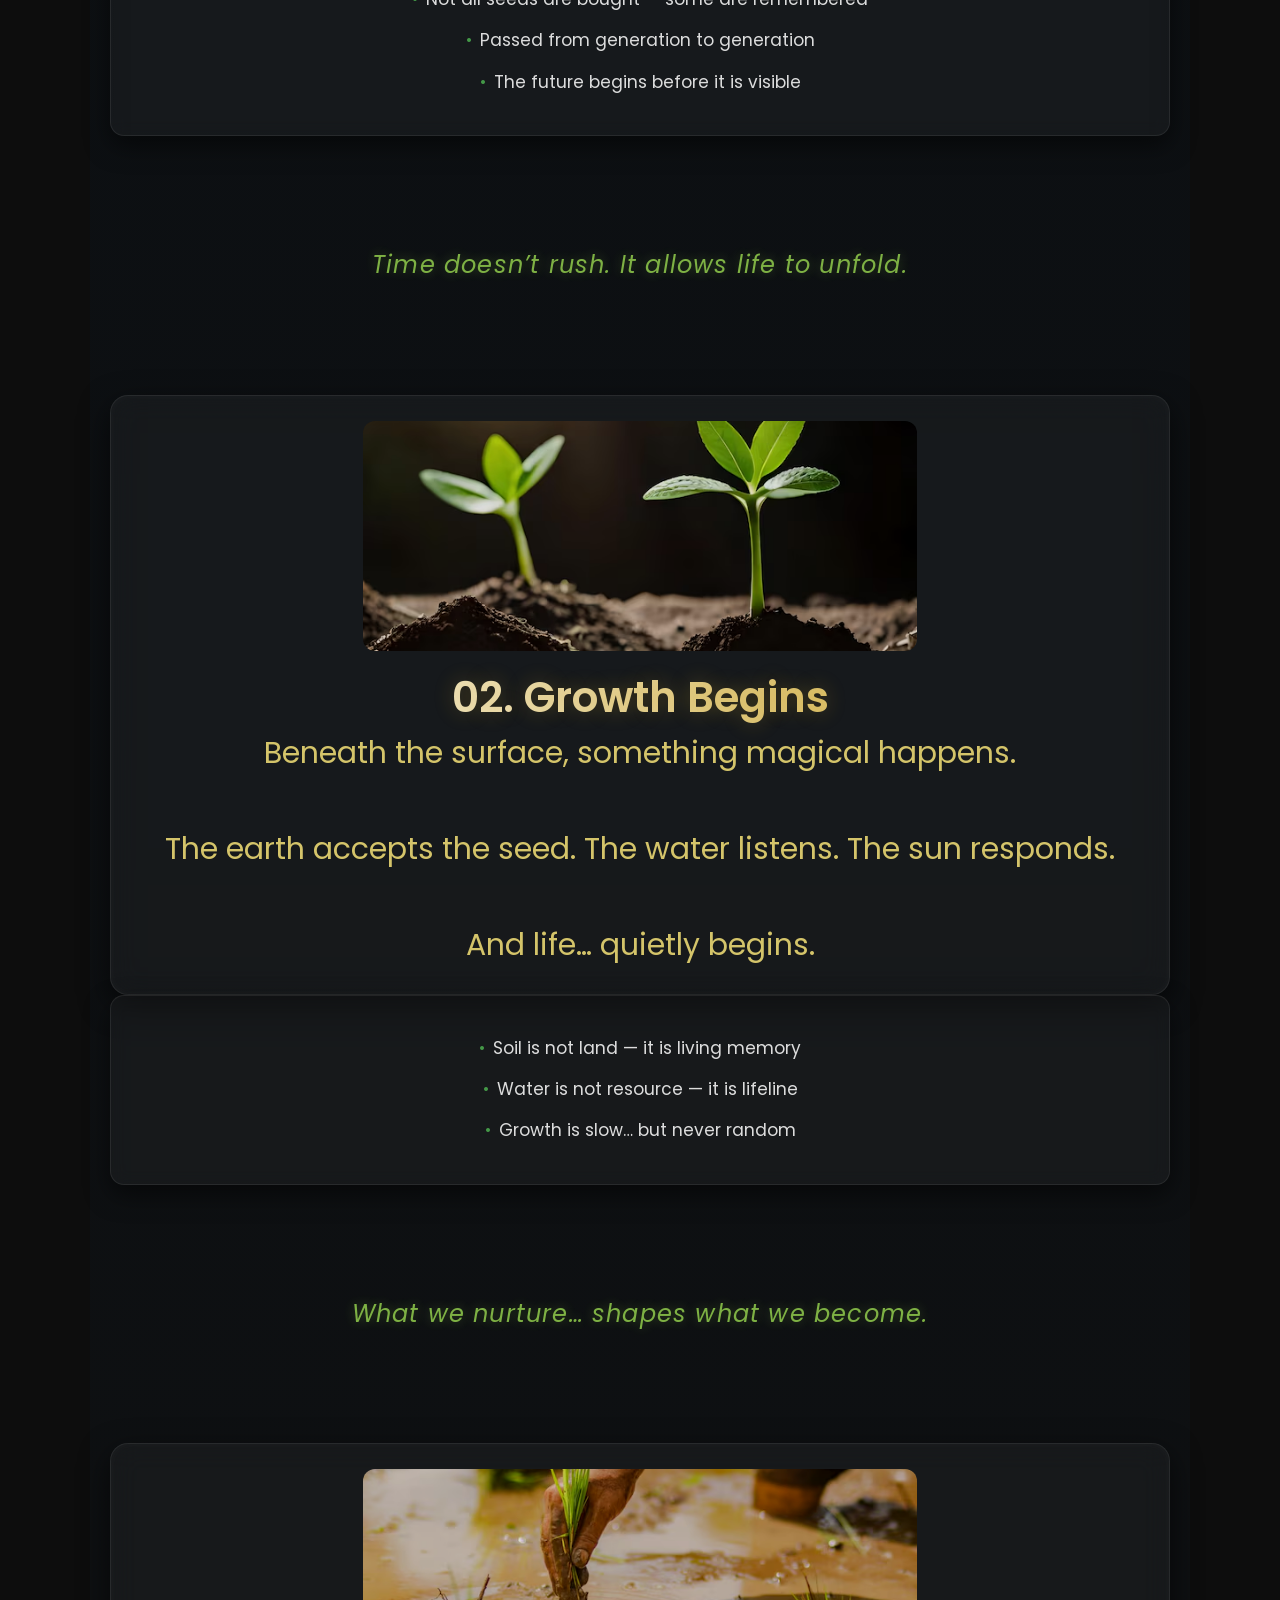
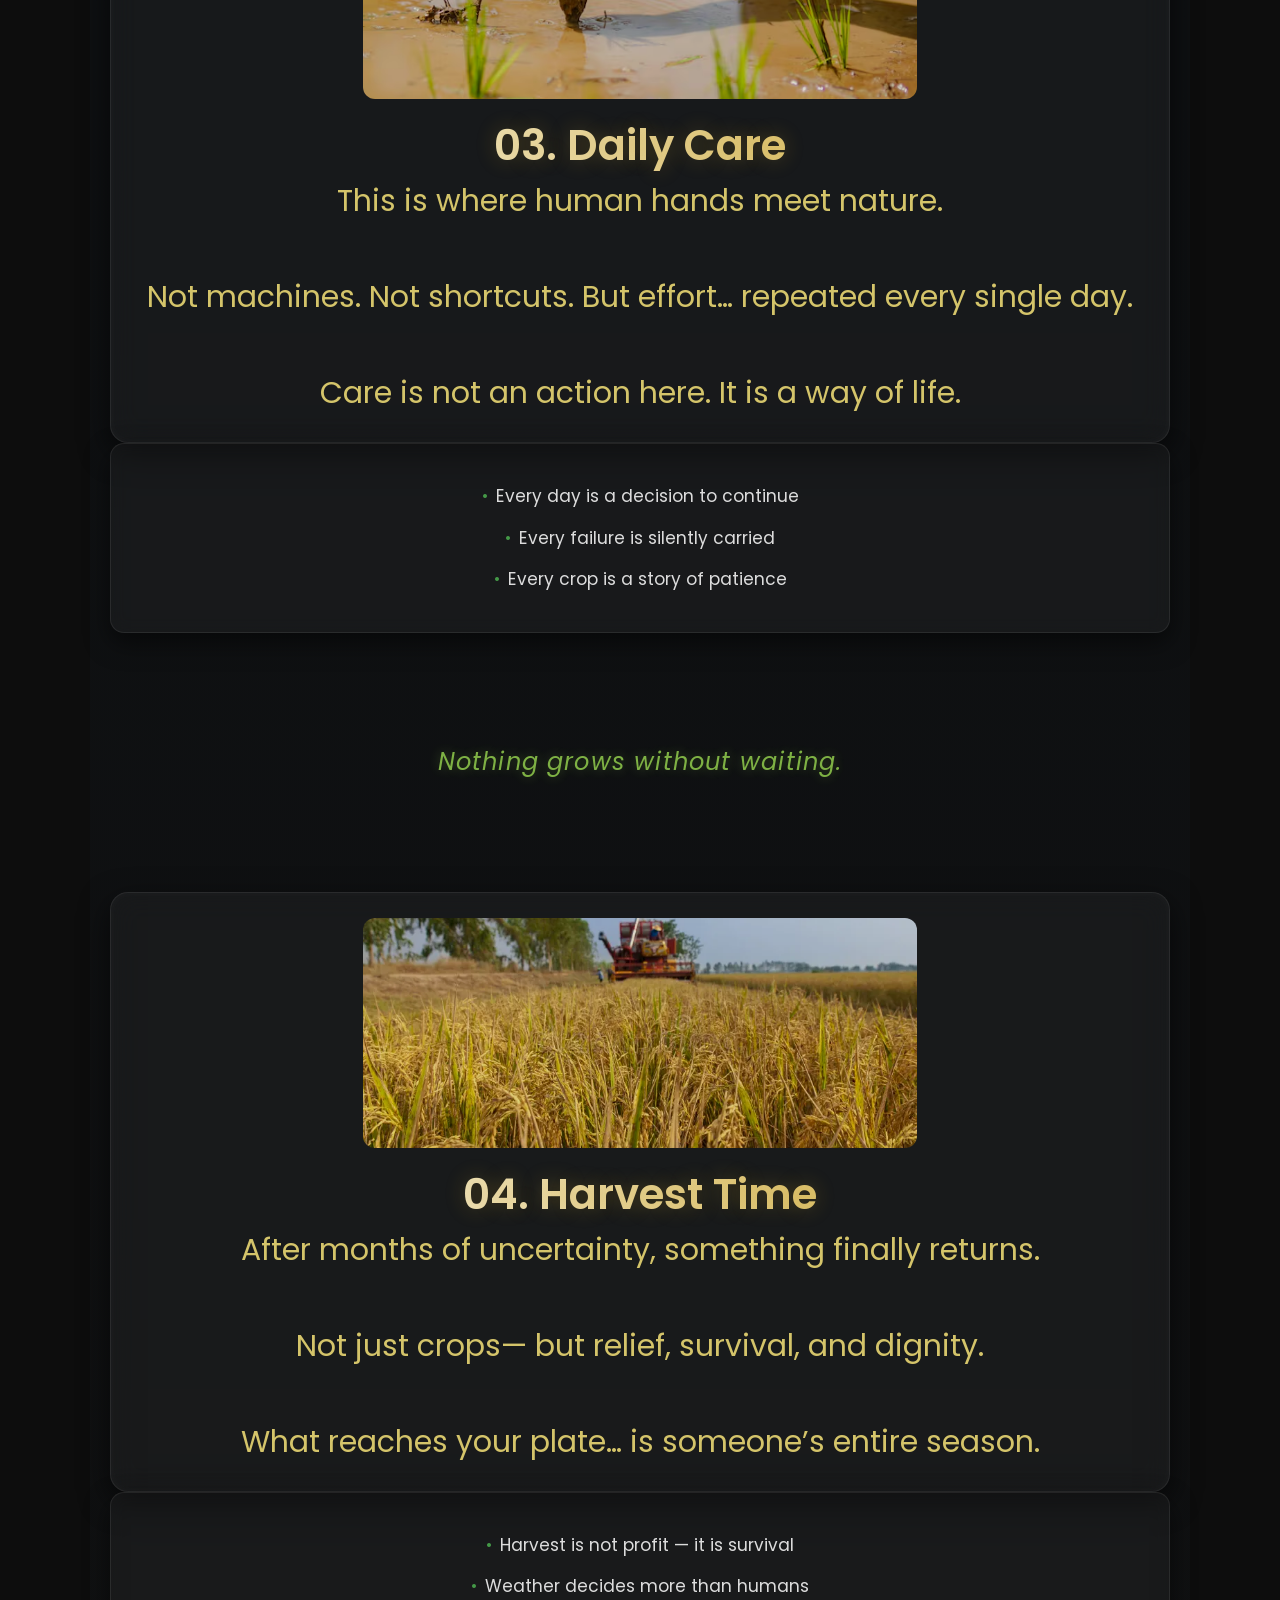
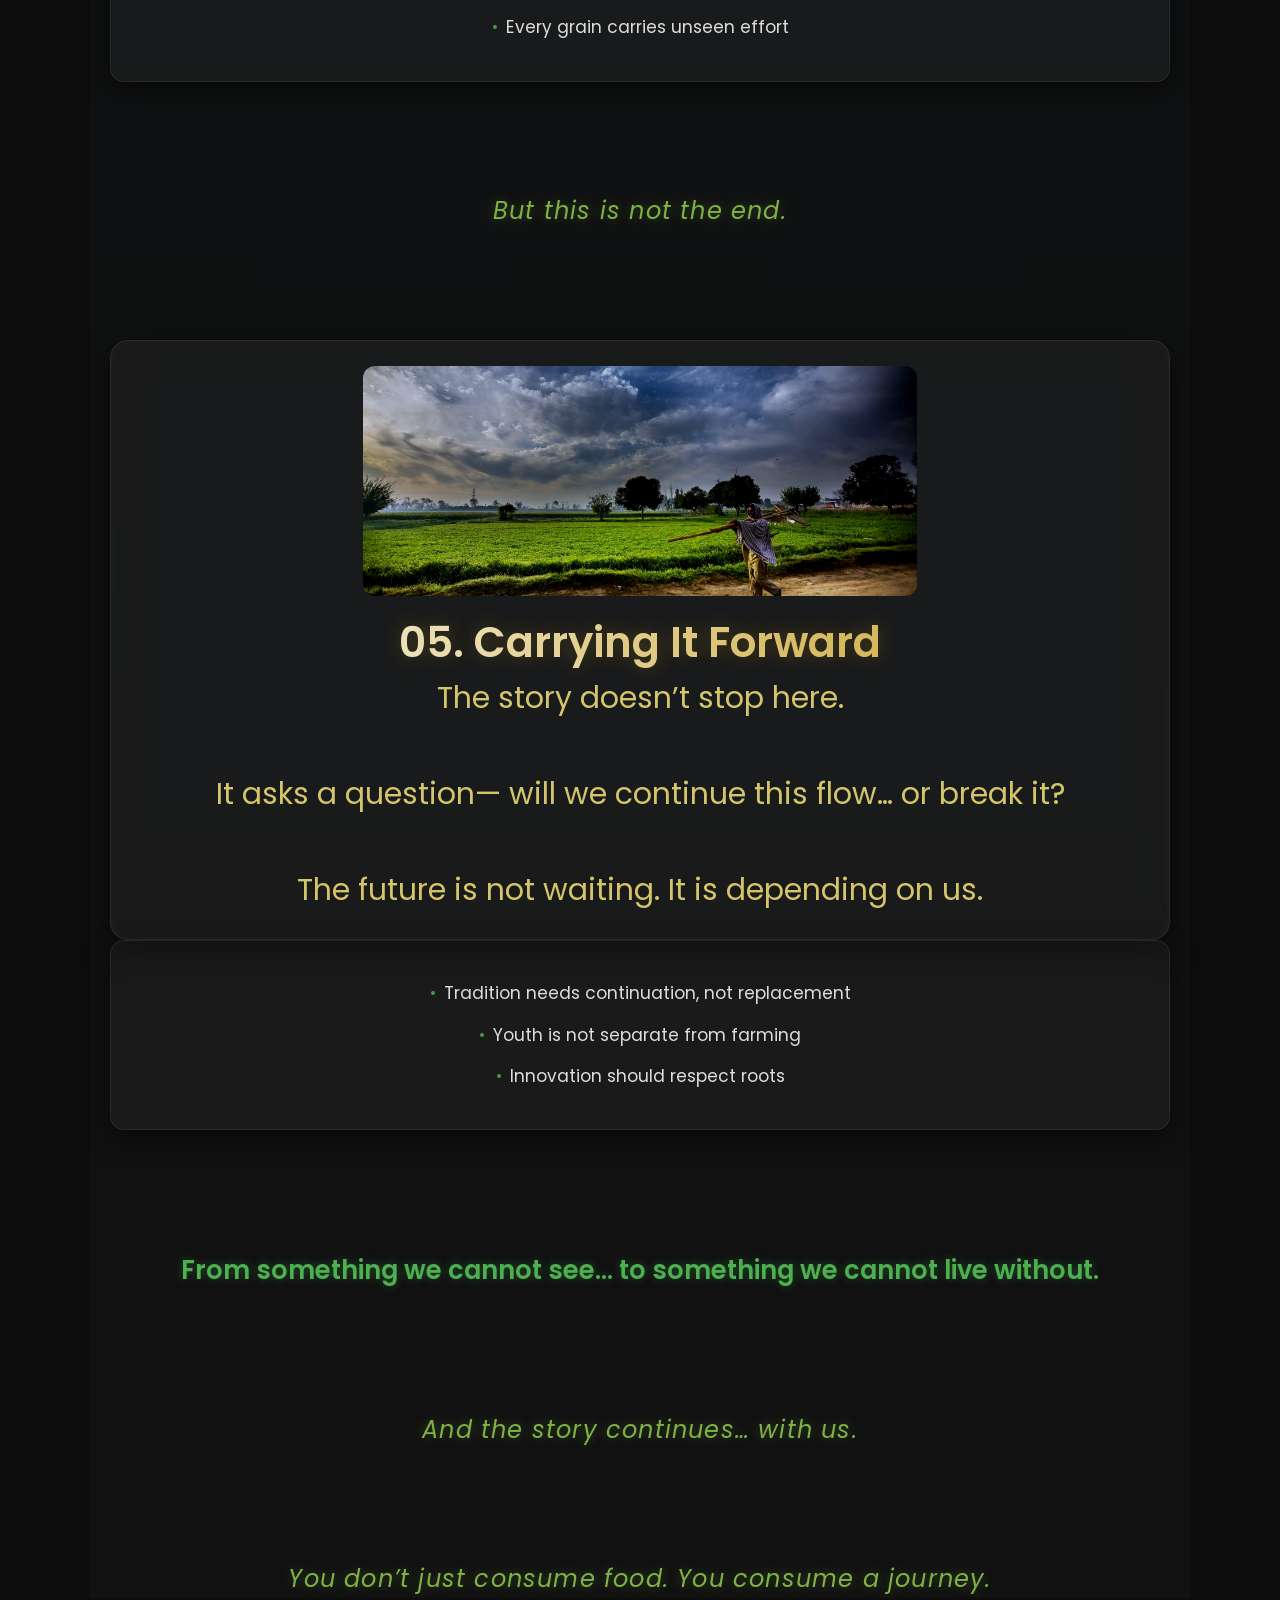
==== commit facc2314: "Update flow.html" ====
--- a/flow.html
+++ b/flow.html
@@ -126,7 +126,7 @@
     <!-- STEP 4 -->
     <div class="flow-item right">
       <div class="flow-content">
-        <img src="images/harvest.png">
+        <img src="images/harvest.jpg">
         <h2><span class="step">04.</span> Harvest Time</h2>
 
         <p class="reveal-text">
--- a/style.css
+++ b/style.css
@@ -1,4 +1,4 @@
-/* ===================== BASE ===================== */
+ /* ===================== BASE ===================== */
 body {
   margin: 0.5;
   font-family: 'Poppins', sans-serif;
@@ -547,7 +547,7 @@
   align-items: center;
   text-align: center;
   position: relative;
-  background: url('images/2sss.png') center/cover no-repeat;
+  background: url('images/2sss.jpg') center/cover no-repeat;
 
 }
 
@@ -887,7 +887,7 @@
   position: absolute;
   width: 100%;
   height: 100%;
-  background: url("images/bg.png") center/cover no-repeat;
+  background: url("images/bg.jpg") center/cover no-repeat;
   z-index: -2;
 }
 
@@ -1476,4 +1476,4 @@
     opacity: 1;
     transform: translateY(0);
   }
-}+}
